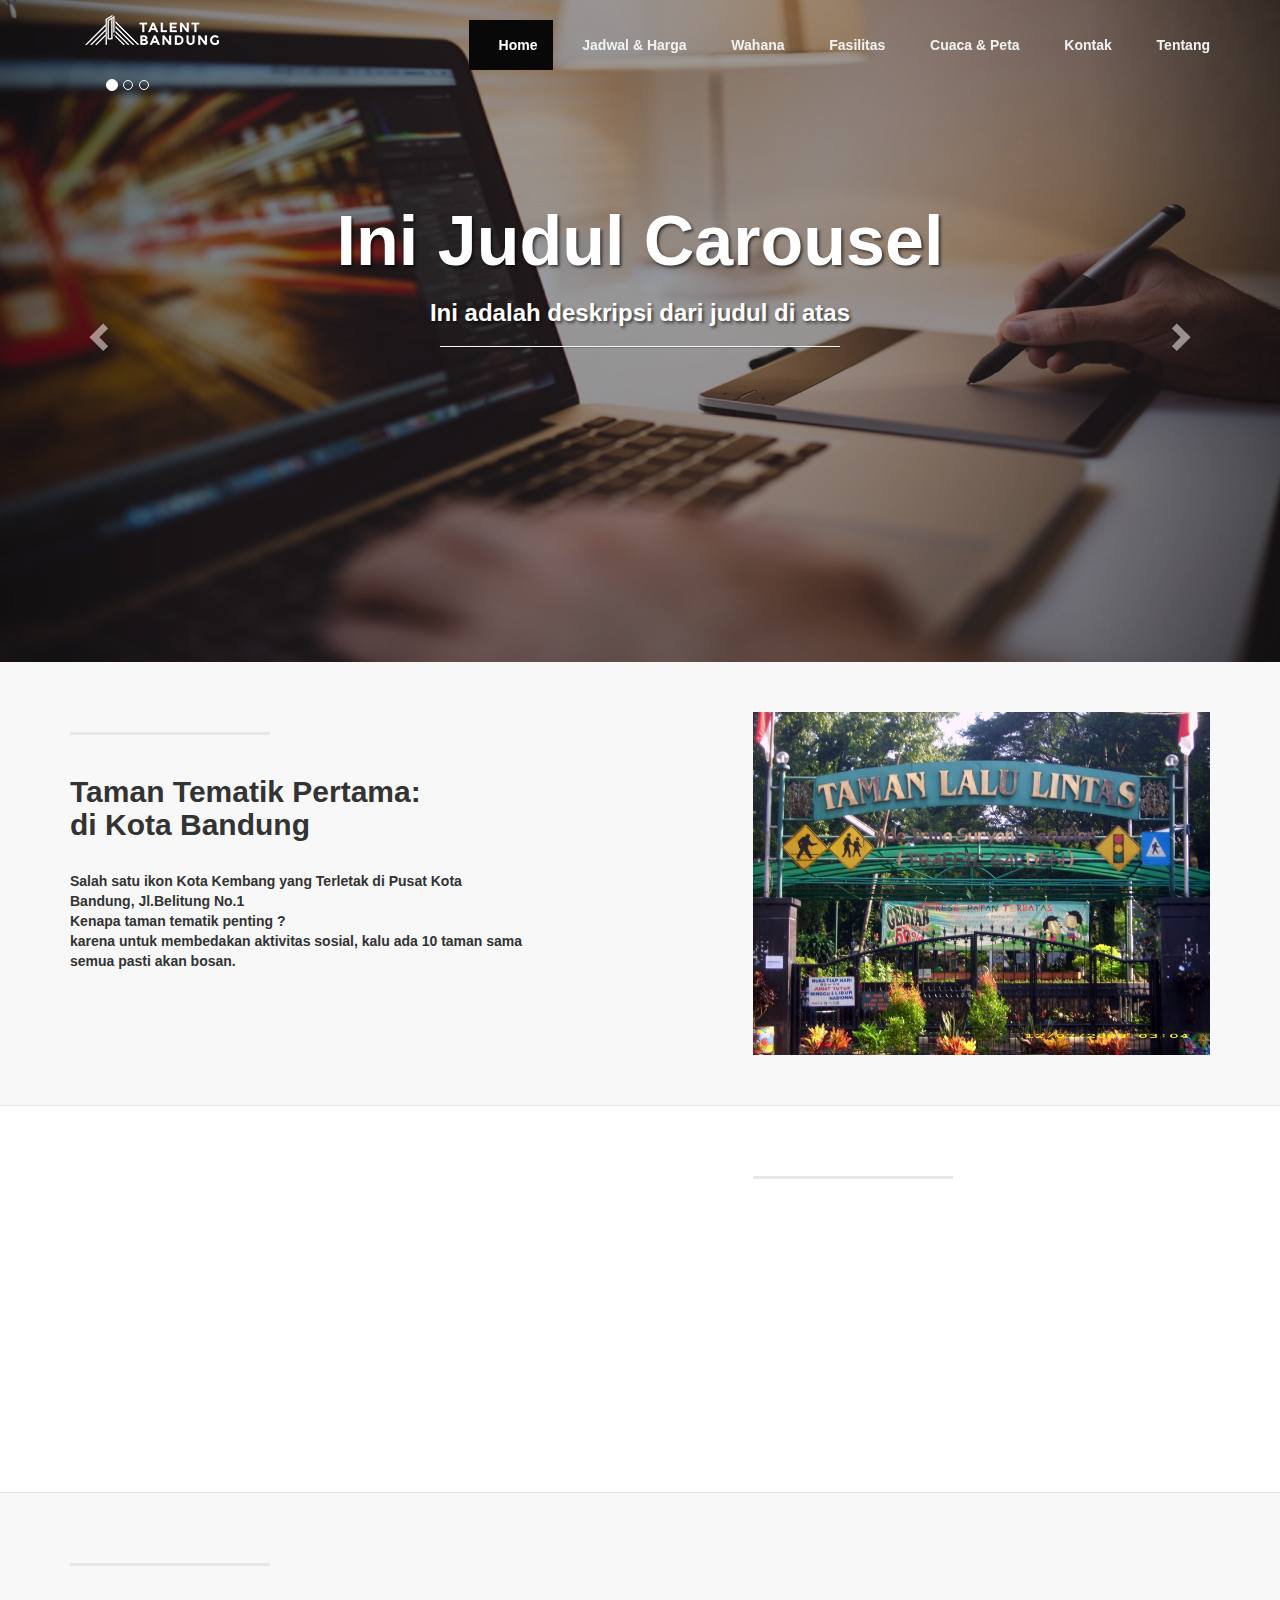
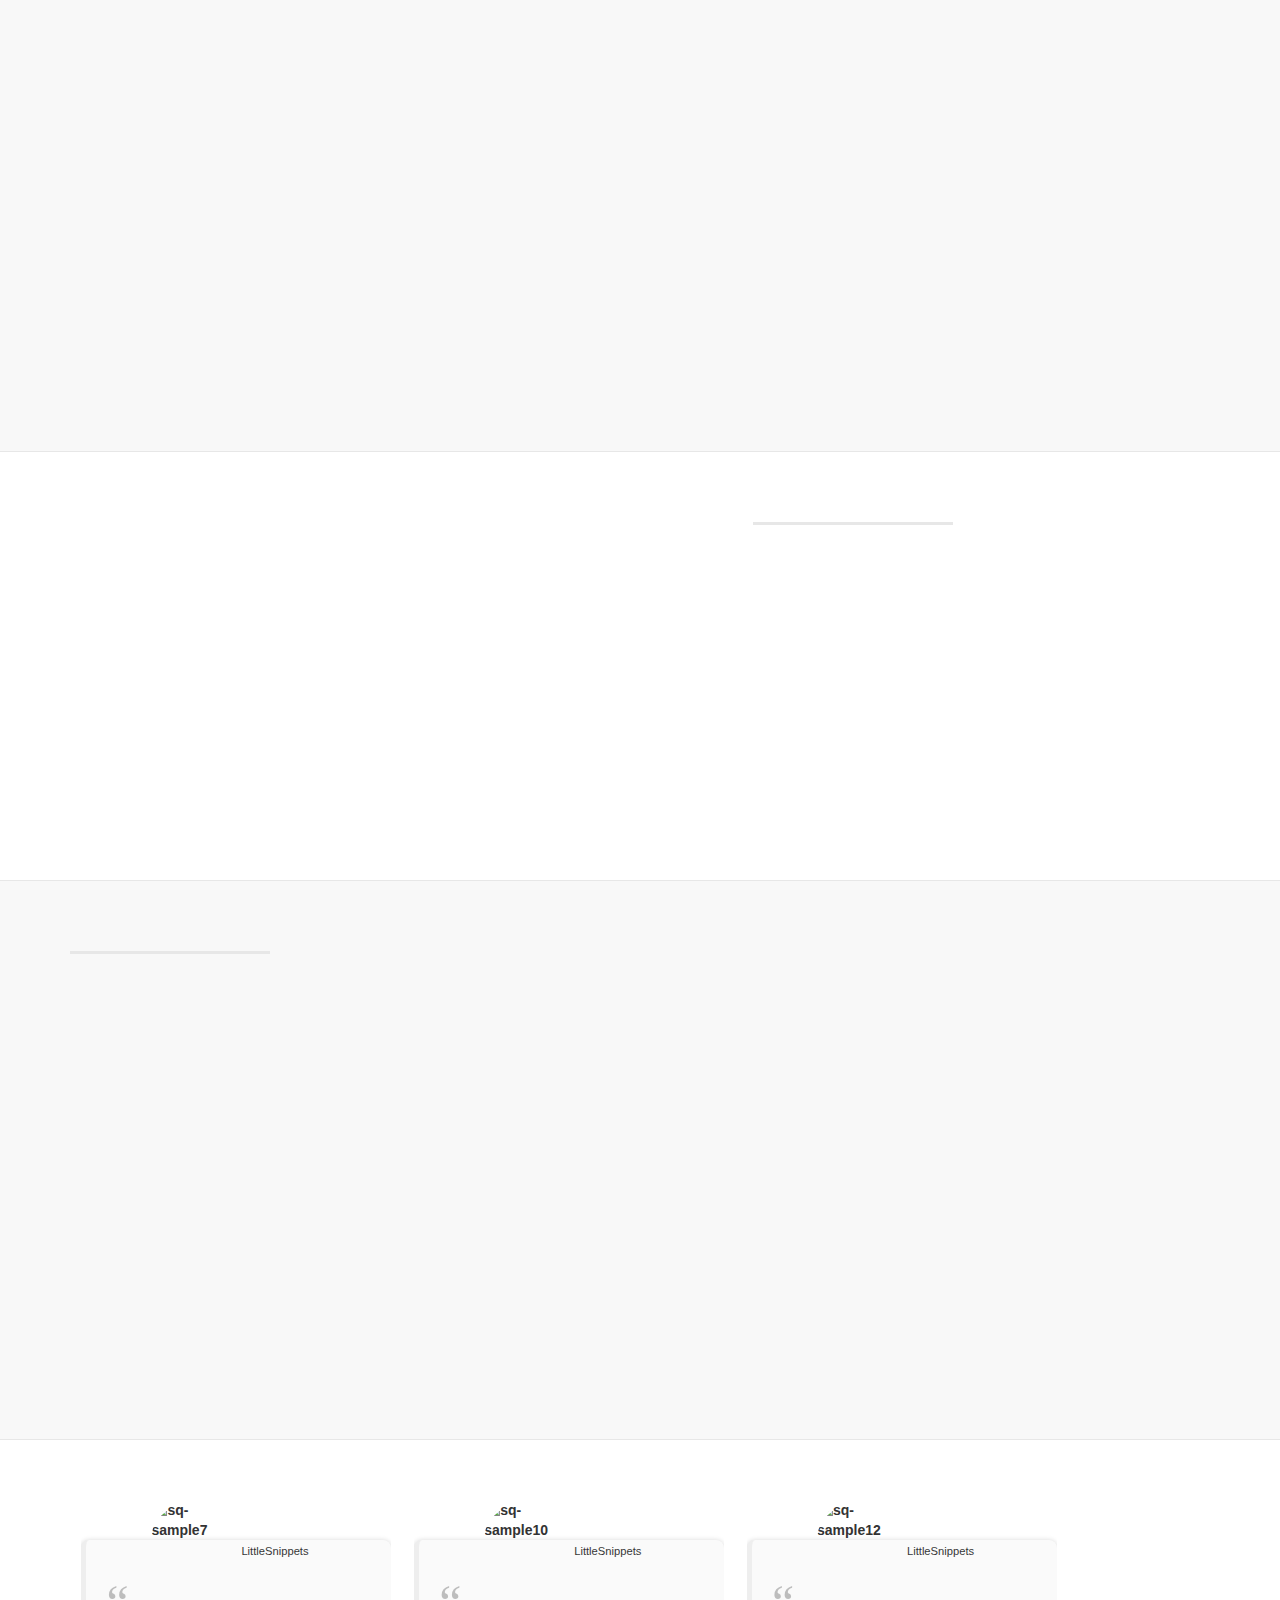
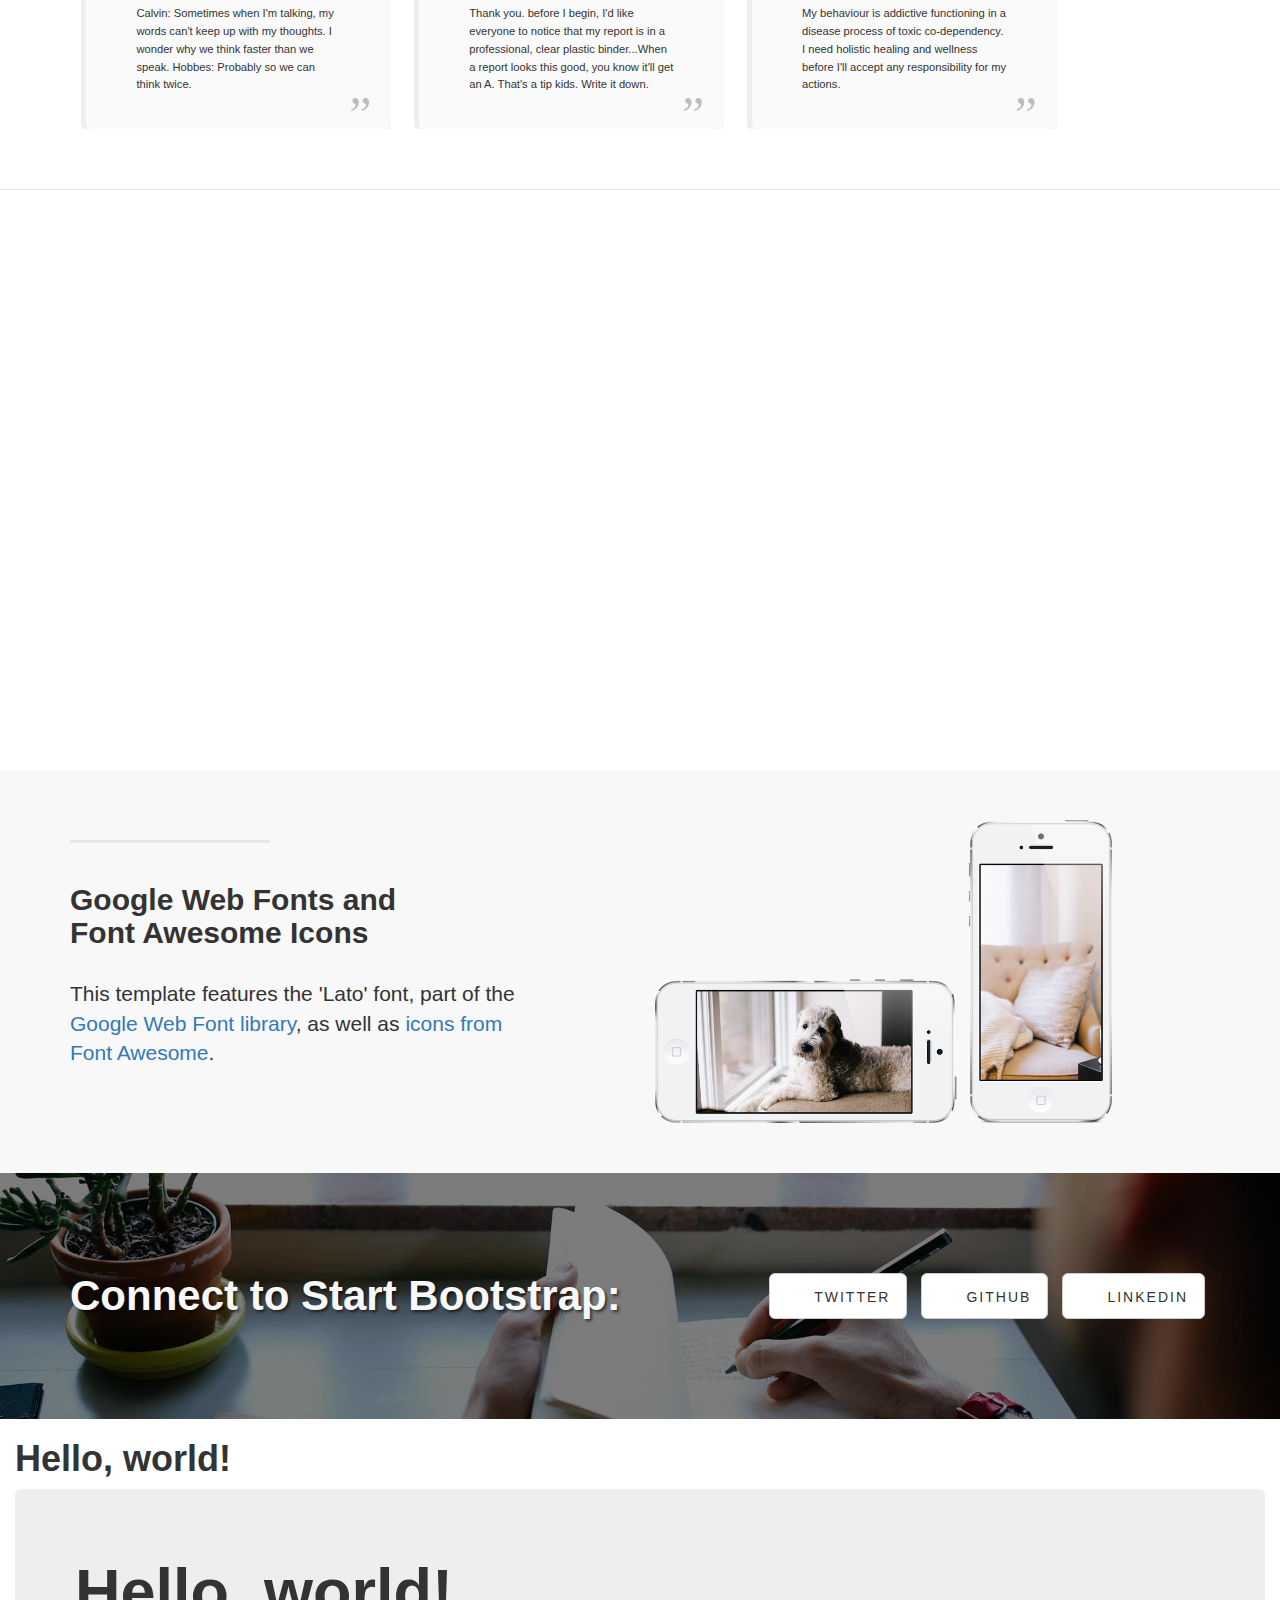
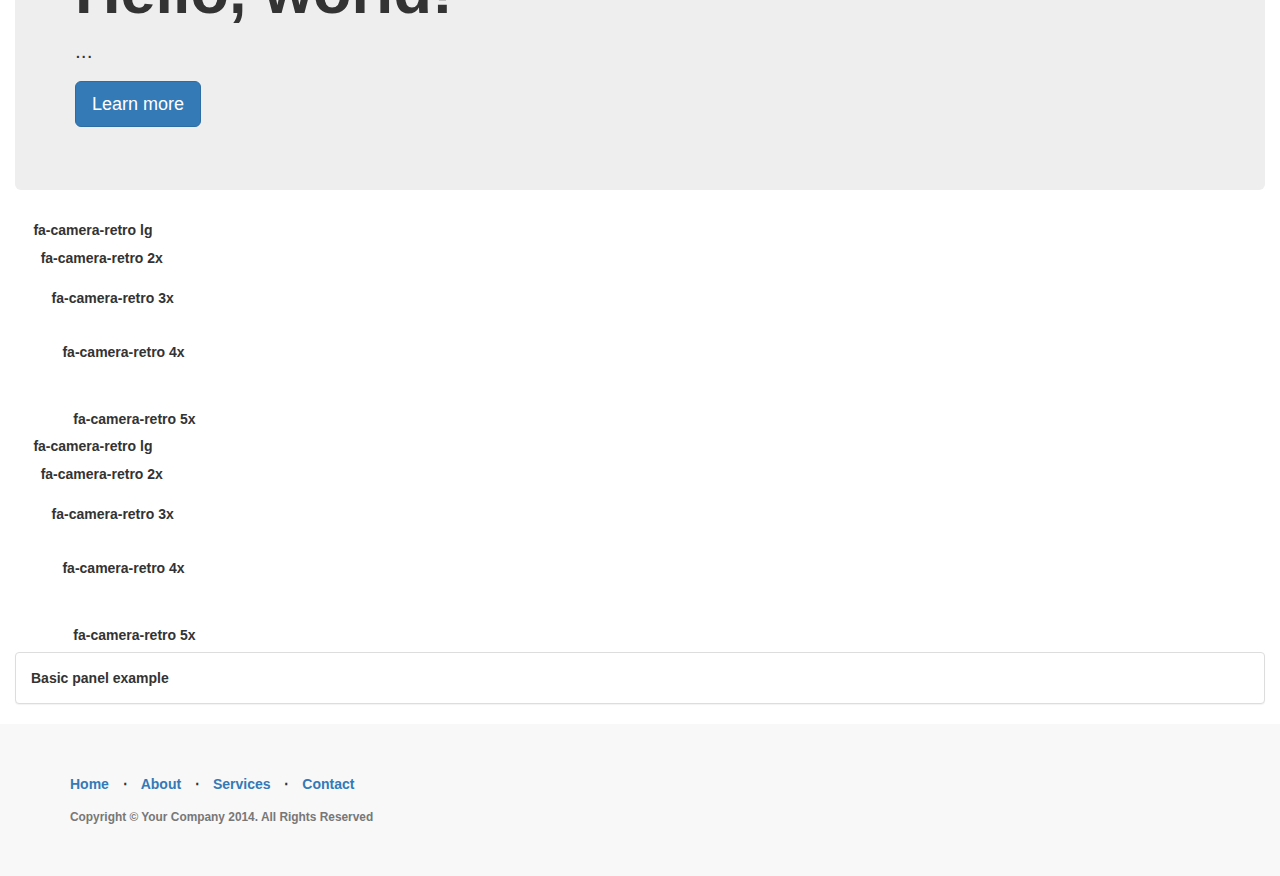
==== backup-index.html @ d7fbb174 "try with CDN" ====
<!DOCTYPE html>
<html lang="en">
  <head>
    <meta charset="utf-8">
    <meta http-equiv="X-UA-Compatible" content="IE=edge">
    <meta name="viewport" content="width=device-width, initial-scale=1">
    <!-- The above 3 meta tags *must* come first in the head; any other head content must come *after* these tags -->
    <title>This Is Bandung: Taman Lalu Lintas AISN</title>

    <!-- Bootstrap Core CSS -->
    <link href="assets/css/bootstrap.css" rel="stylesheet">

    <!-- Custom fonts for this template -->
    <link href="assets/css/font-awesome.css" rel="stylesheet">
    <link href="assets/css/simple-line-icons.css" rel="stylesheet">
    <!-- <link rel="stylesheet" href="https://cdnjs.cloudflare.com/ajax/libs/simple-line-icons/2.4.1/css/simple-line-icons.css"> -->
    
    <!-- Custom styles for this template -->
    <link href="assets/css/app.css" rel="stylesheet">

    <!-- Animation Plugin -->
    <link href="assets/css/animate.css" rel="stylesheet">

    <!-- MapBox -->
    <script src='https://api.mapbox.com/mapbox-gl-js/v0.42.0/mapbox-gl.js'></script>
    <link href='https://api.mapbox.com/mapbox-gl-js/v0.42.0/mapbox-gl.css' rel='stylesheet' />

    <!-- HTML5 shim and Respond.js for IE8 support of HTML5 elements and media queries -->
    <!-- WARNING: Respond.js doesn't work if you view the page via file:// -->
    <!--[if lt IE 9]>
      <script src="https://oss.maxcdn.com/html5shiv/3.7.3/html5shiv.min.js"></script>
      <script src="https://oss.maxcdn.com/respond/1.4.2/respond.min.js"></script>
    <![endif]-->
  </head>
  <body>
      <!-- Navigation -->
<nav class="navbar-inverse navbar-default navbar-fixed-top">
  <div class="container ">
    <!-- Brand and toggle get grouped for better mobile display -->
    <div class="navbar-header">
      <button type="button" class="navbar-toggle collapsed" data-toggle="collapse" data-target="#bs-example-navbar-collapse-1" aria-expanded="false">
        <span class="sr-only">Toggle navigation</span>
        <span class="icon-bar"></span>
        <span class="icon-bar"></span>
        <span class="icon-bar"></span>
      </button>
      <a class="navbar-brand" href="#"> <!-- <img class="logo-white"  height="30px">  --> <div class="logo-white" style="height: 30px; width: 134px"></div></a>
    </div>

    <!-- Collect the nav links, forms, and other content for toggling -->
    <div class="collapse navbar-collapse" id="bs-example-navbar-collapse-1">
      <ul class="nav navbar-nav navbar-right">
        <li class="active"><a href="#"> <i class="icon-home"></i> Home</a></li>
        <li class=""><a href="#"> <i class="icon-clock"></i> Jadwal &#38; Harga</a></li>
        <li class=""><a href="#"> <i class="icon-directions"></i> Wahana</a></li>
        <li class=""><a href="#"> <i class="icon-layers"></i> Fasilitas</a></li>
        <li class=""><a href="#"> <i class="icon-map"></i> Cuaca &#38; Peta</a></li>
        <li class=""><a href="#"> <i class="icon-phone"></i> Kontak</a></li>
        <li class=""><a href="#"> <i class="icon-user"></i> Tentang</a></li>
        <!-- <li class="active"><a href="#">Link <span class="sr-only">(current)</span></a></li> -->
      </ul>
    </div><!-- /.navbar-collapse -->

  </div><!-- /.container-fluid -->
</nav>

<!-- carousel -->
<div class="container-full">
    
    <div id="carousel-img-tll" class="carousel slide" data-ride="carousel">
  <!-- Indicators -->
  <ol class="carousel-indicators">
    <li data-target="#carousel-img-tll" data-slide-to="0" class="active"></li>
    <li data-target="#carousel-img-tll" data-slide-to="1"></li>
    <li data-target="#carousel-img-tll" data-slide-to="2"></li>
  </ol>

  <!-- Wrapper for slides -->
  <div class="carousel-inner" role="listbox">
    <div class="item active">
      <div class="carousel-caption">
        <div class="intro-message">
        <h1 class="animated hinge slideInUp">Ini Judul Carousel</h1>
        <h3 class="animated fadeInRight">Ini adalah deskripsi dari judul di atas</h3>
        <hr class="intro-divider">
        </div>
      </div>
      <div class="overlay"></div>
        <img src="assets/img/design-1.jpg" alt="Teks ini akan muncul Ketika Gambar Slider tidak muncul" style="height: 662px; width: 100%;">
    </div>
    <div class="item">
      <div class="carousel-caption">
        <div class="intro-message">
        <h1 class="animated hinge slideInUp">Ini Judul Carousel</h1>
        <h3 class="animated fadeInRight">Ini adalah deskripsi dari judul di atas</h3>
        <hr class="intro-divider">
        </div>
      </div>
      <div class="overlay"></div>
        <img src="assets/img/design-2.jpg" alt="Teks ini akan muncul Ketika Gambar Slider tidak muncul" style="height: 662px; width: 100%;">
    </div>
    <div class="item">
      <div class="carousel-caption">
        <div class="intro-message">
        <h1 class="animated hinge slideInUp">Ini Judul Carousel</h1>
        <h3 class="animated fadeInRight">Ini adalah deskripsi dari judul di atas</h3>
        <hr class="intro-divider">
        </div>
      </div>
      <div class="overlay"></div>
        <img src="assets/img/design-3.jpg" alt="Teks ini akan muncul Ketika Gambar Slider tidak muncul" style="height: 662px; width: 100%;">
    </div>

  </div>

  <!-- Controls -->
  <a class="left carousel-control" href="#carousel-img-tll" role="button" data-slide="prev">
    <span class="glyphicon glyphicon-chevron-left" aria-hidden="true"></span>
    <span class="sr-only">Previous</span>
  </a>
  <a class="right carousel-control" href="#carousel-img-tll" role="button" data-slide="next">
    <span class="glyphicon glyphicon-chevron-right" aria-hidden="true"></span>
    <span class="sr-only">Next</span>
  </a>
    </div>
</div> 
<!-- End Containe-Full -->


    <div class="content-section-a">

        <div class="container">
            <div class="row">
                <div class="col-lg-5 col-sm-6">
                    <hr class="section-heading-spacer">
                    <div class="clearfix"></div>
                    <div class="">
                        <h2 class="section-heading wow slideInRight">Taman Tematik Pertama:<br>di Kota Bandung</h2>
                        <p class="wow fadeInUp" data-wow-delay="1s"> <i class="fa fa-place"></i>Salah satu ikon Kota Kembang yang Terletak di Pusat Kota Bandung, Jl.Belitung No.1<br>
                        Kenapa taman tematik penting ? <br>
                        karena untuk membedakan aktivitas sosial, kalu ada 10 taman sama semua pasti akan bosan.
                        </p>
                    </div>    

                </div>
                <div class="col-lg-5 col-lg-offset-2 col-sm-6">
                    <img class="img-responsive wow fadeInUp" data-wow-duration="2s" data-wow-delay="1s" src="assets/img/tll/wall-1.jpg" 
                    alt="">
                </div>
            </div>

        </div>
        <!-- /.container -->

    </div>
    <!-- /.content-section-a -->

    <div class="content-section-b">

        <div class="container">

            <div class="row">
                <div class="col-lg-5 col-lg-offset-1 col-sm-push-6  col-sm-6">
                    <hr class="section-heading-spacer">
                    <div class="clearfix"></div>
                    <h2 class="section-heading wow slideInLeft">Wisata Edukatif</h2>
                    <p class="wow fadeInUp" data-wow-delay="1s"> Keberadaan Taman Lalu Lintas sangat penting sebagai wahana bermain dan edukasi bagi anak-anak supaya nanti mereka bisa aman, nyaman, dan besarnya bisa memahami bagaimana berlalu lintas yang baik.</p>
                </div>
                <div class="col-lg-5 col-sm-pull-6  col-sm-6">
                        <img class="img-responsive wow fadeInDown" src="assets/img/tll/wall-2.jpg" alt="">
                </div>
            </div>

        </div>
        <!-- /.container -->

    </div>
    <!-- /.content-section-b -->

    <div class="content-section-a">

        <div class="container">
            <div class="row">
                <div class="col-lg-5 col-sm-6">
                    <hr class="section-heading-spacer">
                    <div class="clearfix"></div>
                    <div class="">
                        <h2 class="section-heading wow slideInRight">Taman Tematik yang Nyaman</h2>
                        <p class="wow fadeInUp" data-wow-delay="1s"> Lingkungan yang luas dan dilengkapi berbagai wahana rekreasi yang cocok bagi seluruh keluarga. Memiliki lingkungan yang sejuk dengan lebih dari 1000 pohon
                        </p>
                    </div>    

                </div>
                <div class="col-lg-5 col-lg-offset-2 col-sm-6">
                    <img class="img-responsive wow fadeInUp" data-wow-duration="2s" data-wow-delay="1s" src="assets/img/bg-1.jpg" alt="">
                </div>
            </div>

        </div>
        <!-- /.container -->

    </div>
    <!-- /.content-section-a -->

    <div class="content-section-b">

        <div class="container">

            <div class="row">
                <div class="col-lg-5 col-lg-offset-1 col-sm-push-6  col-sm-6">
                    <hr class="section-heading-spacer">
                    <div class="clearfix"></div>
                    <h2 class="section-heading wow slideInLeft">Merupakan Tempat Bermain yang Asyik</h2>
                    <p class="wow fadeInUp" data-wow-delay="1s"> Didominasi area hijau rerumputan &#038; pohon tua yang tetap tejaga sehingga udara menjadi segar dan membuat pikiran menjadi <i>fresh</i>.  </p>
                </div>
                <div class="col-lg-5 col-sm-pull-6  col-sm-6">
                    <section  class="wow fadeInDown" data-wow-duration="2s" data-wow-delay="1s">
                        <img class="img-responsive" src="assets/img/bg-2.jpg" alt="">
                    </section>
                </div>
            </div>

        </div>
        <!-- /.container -->

    </div>
    <!-- /.content-section-b -->

    <div class="content-section-a">

        <div class="container">
            <div class="row">
                <div class="col-lg-5 col-sm-6">
                    <hr class="section-heading-spacer">
                    <div class="clearfix"></div>
                    <div class="">
                        <h2 class="section-heading wow slideInRight">Kini Tampil Dengan Wajah Baru</h2>
                        <p class="wow fadeInUp" data-wow-delay="1s"> Wajah baru yang ditamplkan lebih modern dan minimalis.
                            Revitalisasi yang dilakukan tetap mengutamakan edikasi berlalu lintas dan memadukan kondisi alam Bandung.
                        </p>
                    </div>    

                </div>
                <div class="col-lg-5 col-lg-offset-2 col-sm-6">
                    <img class="img-responsive wow fadeInUp"  data-wow-duration="2s" data-wow-delay="1s" src="assets/img/bg-1.jpg" alt="">
                </div>
            </div>

        </div>
        <!-- /.container -->

    </div>
    <!-- /.content-section-a -->



    <div class="content-section-b">

        <div class="container">

            <div class="row">
                <div class="col-lg-12">
                     <figure class="snip1232">
  <div class="author">
    <img src="https://s3-us-west-2.amazonaws.com/s.cdpn.io/331810/sq-sample7.jpg" alt="sq-sample7"/>
    <h5>Pelican Steve</h5><span>LittleSnippets</span>
  </div>
  <blockquote>Calvin: Sometimes when I'm talking, my words can't keep up with my thoughts. I wonder why we think faster than we speak. Hobbes: Probably so we can think twice. </blockquote>
</figure>
<figure class="snip1232 hover">
  <div class="author">
    <img src="https://s3-us-west-2.amazonaws.com/s.cdpn.io/331810/sq-sample10.jpg" alt="sq-sample10"/>
    <h5>Max Conversion</h5><span>LittleSnippets</span>
  </div>
  <blockquote>Thank you. before I begin, I'd like everyone to notice that my report is in a professional, clear plastic binder...When a report looks this good, you know it'll get an A. That's a tip kids. Write it down.</blockquote>
</figure>
<figure class="snip1232">
  <div class="author">
    <img src="https://s3-us-west-2.amazonaws.com/s.cdpn.io/331810/sq-sample12.jpg" alt="sq-sample12"/>
    <h5>Eleanor Faint</h5><span>LittleSnippets</span>
  </div>
  <blockquote>My behaviour is addictive functioning in a disease process of toxic co-dependency. I need holistic healing and wellness before I'll accept any responsibility for my actions.</blockquote>
</figure>

                </div>
            </div>

        </div>
        <!-- /.container -->

    </div>
    <!-- /.content-section-b -->

   


    <div id="third">
    </div>


    <div class="content-section-a">

      <div class="container">

        <div class="row">
          <div class="col-lg-5 col-sm-6">
            <hr class="section-heading-spacer">
            <div class="clearfix"></div>
                    <h2 class="section-heading">Google Web Fonts and<br>Font Awesome Icons</h2>
                    <p class="lead">This template features the 'Lato' font, part of the <a target="_blank" href="http://www.google.com/fonts">Google Web Font library</a>, as well as <a target="_blank" href="http://fontawesome.io">icons from Font Awesome</a>.</p>
          </div>
            <div class="col-lg-5 col-lg-offset-1 col-sm-6">
              <img class="img-responsive" src="assets/img/phones.png" alt="">
            </div>        
            
        </div>
        
      </div>
      <!-- /.container -->

    </div>
    <!-- /.content-section-a -->

    <div class="banner">

        <div class="container">

            <div class="row">
                <div class="col-lg-6">
                    <h2>Connect to Start Bootstrap:</h2>
                </div>
                <div class="col-lg-6">
                    <ul class="list-inline banner-social-buttons">
                        <li>
                            <a href="https://twitter.com/SBootstrap" class="btn btn-default btn-lg"><i class="fa fa-twitter fa-fw"></i> <span class="network-name">Twitter</span></a>
                        </li>
                        <li>
                            <a href="https://github.com/IronSummitMedia/startbootstrap" class="btn btn-default btn-lg"><i class="fa fa-github fa-fw"></i> <span class="network-name">Github</span></a>
                        </li>
                        <li>
                            <a href="#" class="btn btn-default btn-lg"><i class="fa fa-linkedin fa-fw"></i> <span class="network-name">Linkedin</span></a>
                        </li>
                    </ul>
                </div>
            </div>

        </div>
        <!-- /.container -->

    </div>
    <!-- /.banner -->



    <div class="container-fluid">
      <!-- Content here -->
        <h1>Hello, world!</h1>
        <div class="jumbotron">
          <h1>Hello, world!</h1>
          <p>...</p>
          <p><a class="btn btn-primary btn-lg" href="#" role="button">Learn more</a></p>
        </div>
        <i class="fa fa-camera-retro fa-lg"></i> fa-camera-retro lg <br>
        <i class="fa fa-camera-retro fa-2x"></i> fa-camera-retro 2x <br>
        <i class="fa fa-camera-retro fa-3x"></i> fa-camera-retro 3x <br>
        <i class="fa fa-camera-retro fa-4x"></i> fa-camera-retro 4x <br>
        <i class="fa fa-camera-retro fa-5x"></i> fa-camera-retro 5x <br>
        <i class="fa fa-camera-retro fa-lg"></i> fa-camera-retro lg <br>
        <i class="fa fa-camera-retro fa-2x"></i> fa-camera-retro 2x <br>
        <i class="fa fa-camera-retro fa-3x"></i> fa-camera-retro 3x <br>
        <i class="fa fa-camera-retro fa-4x"></i> fa-camera-retro 4x <br>
        <i class="fa fa-camera-retro fa-5x"></i> fa-camera-retro 5x <br>
    
        <div class="panel panel-default">
          <div class="panel-body">
            Basic panel example
          </div>
        </div>
    </div><!-- EndContainer -->




    <!-- MapBox Template -->
    
    <!-- <div id='map' style='width: 1900px; height: 850px;'></div>
    <script>
      mapboxgl.accessToken = 'pk.eyJ1IjoidGVndWhzaXMxMSIsImEiOiJjamE2NmFub3c4OTVsMzNwZ21rMTEwdXV2In0.SkfZif_xWljXuMNeSakmZg';
      var map = new mapboxgl.Map({
      container: 'map',
      style: 'mapbox://styles/mapbox/streets-v10'
      });
    </script> -->
  

    <div id="disqus_thread"></div>
    <script>
    /**
    *  RECOMMENDED CONFIGURATION VARIABLES: EDIT AND UNCOMMENT THE SECTION BELOW TO INSERT DYNAMIC VALUES FROM YOUR PLATFORM OR CMS.
    *  LEARN WHY DEFINING THESE VARIABLES IS IMPORTANT: https://disqus.com/admin/universalcode/#configuration-variables*/
    /*
    var disqus_config = function () {
    this.page.url = PAGE_URL;  // Replace PAGE_URL with your page's canonical URL variable
    this.page.identifier = PAGE_IDENTIFIER; // Replace PAGE_IDENTIFIER with your page's unique identifier variable
    };
    */
    (function() { // DON'T EDIT BELOW THIS LINE
        var d = document, s = d.createElement('script');
        s.src = 'https://teguhsiswanto11-github-io.disqus.com/embed.js';
        s.setAttribute('data-timestamp', +new Date());
        (d.head || d.body).appendChild(s);
        })();
    </script>
    <noscript>Please enable JavaScript to view the <a href="https://disqus.com/?ref_noscript">comments powered by Disqus.</a></noscript>

     <!-- Footer -->
    <footer>
        <div class="container">
            <div class="row">
                <div class="col-lg-12">
                    <ul class="list-inline">
                        <li>
                            <a href="#">Home</a>
                        </li>
                        <li class="footer-menu-divider">&sdot;</li>
                        <li>
                            <a href="#about">About</a>
                        </li>
                        <li class="footer-menu-divider">&sdot;</li>
                        <li>
                            <a href="#services">Services</a>
                        </li>
                        <li class="footer-menu-divider">&sdot;</li>
                        <li>
                            <a href="#contact">Contact</a>
                        </li>
                    </ul>
                    <p class="copyright text-muted small">Copyright &copy; Your Company 2014. All Rights Reserved</p>
                </div>
            </div>
        </div>
    </footer>

    <!-- jQuery (necessary for Bootstrap's JavaScript plugins) -->
    <script src="assets/js/jquery.js"></script>
    <script src="assets/js/app.js"></script>
    <script src="assets/js/jquery.viewportchecker.js"></script>
    <script src="assets/js/bootstrap.min.js"></script>
    <script id="dsq-count-scr" src="//teguhsiswanto11-github-io.disqus.com/count.js" async></script>

    <!-- Include all compiled plugins (below), or include individual files as needed -->
    <script type="text/javascript">
    // parallax    
        $(document).ready(function(){
            $('#third').parallax("10%",0.6);
            });

    // show and hide when scrolling
        jQuery(document).ready(function() {
        jQuery('.post').addClass("hidden").viewportChecker({
            classToAdd: 'visible animated slideInUp',
            offset: 100
            });
        });
    </script>
    <!-- Link and Active WOW.js -->
    <script src="assets/js/wow.min.js"></script>
    <script>
        new WOW().init();
    </script>

  </body>
</html>
---- assets/css/simple-line-icons.css ----
@font-face {
  font-family: 'simple-line-icons';
  src: url('../fonts/Simple-Line-Icons.eot?v=2.4.0');
  src: url('../fonts/Simple-Line-Icons.eot?v=2.4.0#iefix') format('embedded-opentype'), url('../fonts/Simple-Line-Icons.woff2?v=2.4.0') format('woff2'), url('../fonts/Simple-Line-Icons.ttf?v=2.4.0') format('truetype'), url('../fonts/Simple-Line-Icons.woff?v=2.4.0') format('woff'), url('../fonts/Simple-Line-Icons.svg?v=2.4.0#simple-line-icons') format('svg');
  font-weight: normal;
  font-style: normal;
}
/*
 Use the following CSS code if you want to have a class per icon.
 Instead of a list of all class selectors, you can use the generic [class*="icon-"] selector, but it's slower:
*/
.icon-user,
.icon-people,
.icon-user-female,
.icon-user-follow,
.icon-user-following,
.icon-user-unfollow,
.icon-login,
.icon-logout,
.icon-emotsmile,
.icon-phone,
.icon-call-end,
.icon-call-in,
.icon-call-out,
.icon-map,
.icon-location-pin,
.icon-direction,
.icon-directions,
.icon-compass,
.icon-layers,
.icon-menu,
.icon-list,
.icon-options-vertical,
.icon-options,
.icon-arrow-down,
.icon-arrow-left,
.icon-arrow-right,
.icon-arrow-up,
.icon-arrow-up-circle,
.icon-arrow-left-circle,
.icon-arrow-right-circle,
.icon-arrow-down-circle,
.icon-check,
.icon-clock,
.icon-plus,
.icon-minus,
.icon-close,
.icon-event,
.icon-exclamation,
.icon-organization,
.icon-trophy,
.icon-screen-smartphone,
.icon-screen-desktop,
.icon-plane,
.icon-notebook,
.icon-mustache,
.icon-mouse,
.icon-magnet,
.icon-energy,
.icon-disc,
.icon-cursor,
.icon-cursor-move,
.icon-crop,
.icon-chemistry,
.icon-speedometer,
.icon-shield,
.icon-screen-tablet,
.icon-magic-wand,
.icon-hourglass,
.icon-graduation,
.icon-ghost,
.icon-game-controller,
.icon-fire,
.icon-eyeglass,
.icon-envelope-open,
.icon-envelope-letter,
.icon-bell,
.icon-badge,
.icon-anchor,
.icon-wallet,
.icon-vector,
.icon-speech,
.icon-puzzle,
.icon-printer,
.icon-present,
.icon-playlist,
.icon-pin,
.icon-picture,
.icon-handbag,
.icon-globe-alt,
.icon-globe,
.icon-folder-alt,
.icon-folder,
.icon-film,
.icon-feed,
.icon-drop,
.icon-drawer,
.icon-docs,
.icon-doc,
.icon-diamond,
.icon-cup,
.icon-calculator,
.icon-bubbles,
.icon-briefcase,
.icon-book-open,
.icon-basket-loaded,
.icon-basket,
.icon-bag,
.icon-action-undo,
.icon-action-redo,
.icon-wrench,
.icon-umbrella,
.icon-trash,
.icon-tag,
.icon-support,
.icon-frame,
.icon-size-fullscreen,
.icon-size-actual,
.icon-shuffle,
.icon-share-alt,
.icon-share,
.icon-rocket,
.icon-question,
.icon-pie-chart,
.icon-pencil,
.icon-note,
.icon-loop,
.icon-home,
.icon-grid,
.icon-graph,
.icon-microphone,
.icon-music-tone-alt,
.icon-music-tone,
.icon-earphones-alt,
.icon-earphones,
.icon-equalizer,
.icon-like,
.icon-dislike,
.icon-control-start,
.icon-control-rewind,
.icon-control-play,
.icon-control-pause,
.icon-control-forward,
.icon-control-end,
.icon-volume-1,
.icon-volume-2,
.icon-volume-off,
.icon-calendar,
.icon-bulb,
.icon-chart,
.icon-ban,
.icon-bubble,
.icon-camrecorder,
.icon-camera,
.icon-cloud-download,
.icon-cloud-upload,
.icon-envelope,
.icon-eye,
.icon-flag,
.icon-heart,
.icon-info,
.icon-key,
.icon-link,
.icon-lock,
.icon-lock-open,
.icon-magnifier,
.icon-magnifier-add,
.icon-magnifier-remove,
.icon-paper-clip,
.icon-paper-plane,
.icon-power,
.icon-refresh,
.icon-reload,
.icon-settings,
.icon-star,
.icon-symbol-female,
.icon-symbol-male,
.icon-target,
.icon-credit-card,
.icon-paypal,
.icon-social-tumblr,
.icon-social-twitter,
.icon-social-facebook,
.icon-social-instagram,
.icon-social-linkedin,
.icon-social-pinterest,
.icon-social-github,
.icon-social-google,
.icon-social-reddit,
.icon-social-skype,
.icon-social-dribbble,
.icon-social-behance,
.icon-social-foursqare,
.icon-social-soundcloud,
.icon-social-spotify,
.icon-social-stumbleupon,
.icon-social-youtube,
.icon-social-dropbox,
.icon-social-vkontakte,
.icon-social-steam {
  font-family: 'simple-line-icons';
  speak: none;
  font-style: normal;
  font-weight: normal;
  font-variant: normal;
  text-transform: none;
  line-height: 1;
  /* Better Font Rendering =========== */
  -webkit-font-smoothing: antialiased;
  -moz-osx-font-smoothing: grayscale;
}
.icon-user:before {
  content: "\e005";
}
.icon-people:before {
  content: "\e001";
}
.icon-user-female:before {
  content: "\e000";
}
.icon-user-follow:before {
  content: "\e002";
}
.icon-user-following:before {
  content: "\e003";
}
.icon-user-unfollow:before {
  content: "\e004";
}
.icon-login:before {
  content: "\e066";
}
.icon-logout:before {
  content: "\e065";
}
.icon-emotsmile:before {
  content: "\e021";
}
.icon-phone:before {
  content: "\e600";
}
.icon-call-end:before {
  content: "\e048";
}
.icon-call-in:before {
  content: "\e047";
}
.icon-call-out:before {
  content: "\e046";
}
.icon-map:before {
  content: "\e033";
}
.icon-location-pin:before {
  content: "\e096";
}
.icon-direction:before {
  content: "\e042";
}
.icon-directions:before {
  content: "\e041";
}
.icon-compass:before {
  content: "\e045";
}
.icon-layers:before {
  content: "\e034";
}
.icon-menu:before {
  content: "\e601";
}
.icon-list:before {
  content: "\e067";
}
.icon-options-vertical:before {
  content: "\e602";
}
.icon-options:before {
  content: "\e603";
}
.icon-arrow-down:before {
  content: "\e604";
}
.icon-arrow-left:before {
  content: "\e605";
}
.icon-arrow-right:before {
  content: "\e606";
}
.icon-arrow-up:before {
  content: "\e607";
}
.icon-arrow-up-circle:before {
  content: "\e078";
}
.icon-arrow-left-circle:before {
  content: "\e07a";
}
.icon-arrow-right-circle:before {
  content: "\e079";
}
.icon-arrow-down-circle:before {
  content: "\e07b";
}
.icon-check:before {
  content: "\e080";
}
.icon-clock:before {
  content: "\e081";
}
.icon-plus:before {
  content: "\e095";
}
.icon-minus:before {
  content: "\e615";
}
.icon-close:before {
  content: "\e082";
}
.icon-event:before {
  content: "\e619";
}
.icon-exclamation:before {
  content: "\e617";
}
.icon-organization:before {
  content: "\e616";
}
.icon-trophy:before {
  content: "\e006";
}
.icon-screen-smartphone:before {
  content: "\e010";
}
.icon-screen-desktop:before {
  content: "\e011";
}
.icon-plane:before {
  content: "\e012";
}
.icon-notebook:before {
  content: "\e013";
}
.icon-mustache:before {
  content: "\e014";
}
.icon-mouse:before {
  content: "\e015";
}
.icon-magnet:before {
  content: "\e016";
}
.icon-energy:before {
  content: "\e020";
}
.icon-disc:before {
  content: "\e022";
}
.icon-cursor:before {
  content: "\e06e";
}
.icon-cursor-move:before {
  content: "\e023";
}
.icon-crop:before {
  content: "\e024";
}
.icon-chemistry:before {
  content: "\e026";
}
.icon-speedometer:before {
  content: "\e007";
}
.icon-shield:before {
  content: "\e00e";
}
.icon-screen-tablet:before {
  content: "\e00f";
}
.icon-magic-wand:before {
  content: "\e017";
}
.icon-hourglass:before {
  content: "\e018";
}
.icon-graduation:before {
  content: "\e019";
}
.icon-ghost:before {
  content: "\e01a";
}
.icon-game-controller:before {
  content: "\e01b";
}
.icon-fire:before {
  content: "\e01c";
}
.icon-eyeglass:before {
  content: "\e01d";
}
.icon-envelope-open:before {
  content: "\e01e";
}
.icon-envelope-letter:before {
  content: "\e01f";
}
.icon-bell:before {
  content: "\e027";
}
.icon-badge:before {
  content: "\e028";
}
.icon-anchor:before {
  content: "\e029";
}
.icon-wallet:before {
  content: "\e02a";
}
.icon-vector:before {
  content: "\e02b";
}
.icon-speech:before {
  content: "\e02c";
}
.icon-puzzle:before {
  content: "\e02d";
}
.icon-printer:before {
  content: "\e02e";
}
.icon-present:before {
  content: "\e02f";
}
.icon-playlist:before {
  content: "\e030";
}
.icon-pin:before {
  content: "\e031";
}
.icon-picture:before {
  content: "\e032";
}
.icon-handbag:before {
  content: "\e035";
}
.icon-globe-alt:before {
  content: "\e036";
}
.icon-globe:before {
  content: "\e037";
}
.icon-folder-alt:before {
  content: "\e039";
}
.icon-folder:before {
  content: "\e089";
}
.icon-film:before {
  content: "\e03a";
}
.icon-feed:before {
  content: "\e03b";
}
.icon-drop:before {
  content: "\e03e";
}
.icon-drawer:before {
  content: "\e03f";
}
.icon-docs:before {
  content: "\e040";
}
.icon-doc:before {
  content: "\e085";
}
.icon-diamond:before {
  content: "\e043";
}
.icon-cup:before {
  content: "\e044";
}
.icon-calculator:before {
  content: "\e049";
}
.icon-bubbles:before {
  content: "\e04a";
}
.icon-briefcase:before {
  content: "\e04b";
}
.icon-book-open:before {
  content: "\e04c";
}
.icon-basket-loaded:before {
  content: "\e04d";
}
.icon-basket:before {
  content: "\e04e";
}
.icon-bag:before {
  content: "\e04f";
}
.icon-action-undo:before {
  content: "\e050";
}
.icon-action-redo:before {
  content: "\e051";
}
.icon-wrench:before {
  content: "\e052";
}
.icon-umbrella:before {
  content: "\e053";
}
.icon-trash:before {
  content: "\e054";
}
.icon-tag:before {
  content: "\e055";
}
.icon-support:before {
  content: "\e056";
}
.icon-frame:before {
  content: "\e038";
}
.icon-size-fullscreen:before {
  content: "\e057";
}
.icon-size-actual:before {
  content: "\e058";
}
.icon-shuffle:before {
  content: "\e059";
}
.icon-share-alt:before {
  content: "\e05a";
}
.icon-share:before {
  content: "\e05b";
}
.icon-rocket:before {
  content: "\e05c";
}
.icon-question:before {
  content: "\e05d";
}
.icon-pie-chart:before {
  content: "\e05e";
}
.icon-pencil:before {
  content: "\e05f";
}
.icon-note:before {
  content: "\e060";
}
.icon-loop:before {
  content: "\e064";
}
.icon-home:before {
  content: "\e069";
}
.icon-grid:before {
  content: "\e06a";
}
.icon-graph:before {
  content: "\e06b";
}
.icon-microphone:before {
  content: "\e063";
}
.icon-music-tone-alt:before {
  content: "\e061";
}
.icon-music-tone:before {
  content: "\e062";
}
.icon-earphones-alt:before {
  content: "\e03c";
}
.icon-earphones:before {
  content: "\e03d";
}
.icon-equalizer:before {
  content: "\e06c";
}
.icon-like:before {
  content: "\e068";
}
.icon-dislike:before {
  content: "\e06d";
}
.icon-control-start:before {
  content: "\e06f";
}
.icon-control-rewind:before {
  content: "\e070";
}
.icon-control-play:before {
  content: "\e071";
}
.icon-control-pause:before {
  content: "\e072";
}
.icon-control-forward:before {
  content: "\e073";
}
.icon-control-end:before {
  content: "\e074";
}
.icon-volume-1:before {
  content: "\e09f";
}
.icon-volume-2:before {
  content: "\e0a0";
}
.icon-volume-off:before {
  content: "\e0a1";
}
.icon-calendar:before {
  content: "\e075";
}
.icon-bulb:before {
  content: "\e076";
}
.icon-chart:before {
  content: "\e077";
}
.icon-ban:before {
  content: "\e07c";
}
.icon-bubble:before {
  content: "\e07d";
}
.icon-camrecorder:before {
  content: "\e07e";
}
.icon-camera:before {
  content: "\e07f";
}
.icon-cloud-download:before {
  content: "\e083";
}
.icon-cloud-upload:before {
  content: "\e084";
}
.icon-envelope:before {
  content: "\e086";
}
.icon-eye:before {
  content: "\e087";
}
.icon-flag:before {
  content: "\e088";
}
.icon-heart:before {
  content: "\e08a";
}
.icon-info:before {
  content: "\e08b";
}
.icon-key:before {
  content: "\e08c";
}
.icon-link:before {
  content: "\e08d";
}
.icon-lock:before {
  content: "\e08e";
}
.icon-lock-open:before {
  content: "\e08f";
}
.icon-magnifier:before {
  content: "\e090";
}
.icon-magnifier-add:before {
  content: "\e091";
}
.icon-magnifier-remove:before {
  content: "\e092";
}
.icon-paper-clip:before {
  content: "\e093";
}
.icon-paper-plane:before {
  content: "\e094";
}
.icon-power:before {
  content: "\e097";
}
.icon-refresh:before {
  content: "\e098";
}
.icon-reload:before {
  content: "\e099";
}
.icon-settings:before {
  content: "\e09a";
}
.icon-star:before {
  content: "\e09b";
}
.icon-symbol-female:before {
  content: "\e09c";
}
.icon-symbol-male:before {
  content: "\e09d";
}
.icon-target:before {
  content: "\e09e";
}
.icon-credit-card:before {
  content: "\e025";
}
.icon-paypal:before {
  content: "\e608";
}
.icon-social-tumblr:before {
  content: "\e00a";
}
.icon-social-twitter:before {
  content: "\e009";
}
.icon-social-facebook:before {
  content: "\e00b";
}
.icon-social-instagram:before {
  content: "\e609";
}
.icon-social-linkedin:before {
  content: "\e60a";
}
.icon-social-pinterest:before {
  content: "\e60b";
}
.icon-social-github:before {
  content: "\e60c";
}
.icon-social-google:before {
  content: "\e60d";
}
.icon-social-reddit:before {
  content: "\e60e";
}
.icon-social-skype:before {
  content: "\e60f";
}
.icon-social-dribbble:before {
  content: "\e00d";
}
.icon-social-behance:before {
  content: "\e610";
}
.icon-social-foursqare:before {
  content: "\e611";
}
.icon-social-soundcloud:before {
  content: "\e612";
}
.icon-social-spotify:before {
  content: "\e613";
}
.icon-social-stumbleupon:before {
  content: "\e614";
}
.icon-social-youtube:before {
  content: "\e008";
}
.icon-social-dropbox:before {
  content: "\e00c";
}
.icon-social-vkontakte:before {
  content: "\e618";
}
.icon-social-steam:before {
  content: "\e620";
}
---- assets/css/app.css ----
/*!
 * Start Bootstrap - Landing Page (https://startbootstrap.com/template-overviews/landing-page)
 * Copyright 2013-2017 Start Bootstrap
 * Licensed under MIT (https://github.com/BlackrockDigital/startbootstrap-landing-page/blob/master/LICENSE)
 */

body, html {
  width: 100%;
  height: 100%;
}

body, h1, h2, h3, h4, h5, h6 {
  font-family: "Lato", "Helvetica Neue", Helvetica, Arial, sans-serif;
  font-weight: 700;
}

.intro-header {
  padding-top: 50px;
  padding-bottom: 50px;
  text-align: center;
  color: #f8f8f8;
  background: url(../img/intro-bg.jpg) no-repeat center center;
  background-size: cover;
}

.intro-message {
  position: relative;
  padding-top: 20%;
  padding-bottom: 20%;
}

.intro-message>h1 {
  margin: 0;
  text-shadow: 2px 2px 3px rgba(0, 0, 0, 0.6);
  font-size: 5em;
}

.intro-divider {
  width: 400px;
  border-top: 1px solid #f8f8f8;
  border-bottom: 1px solid rgba(0, 0, 0, 0.2);
}

.intro-message>h3 {
  text-shadow: 2px 2px 3px rgba(0, 0, 0, 0.6);
}

.intro-social-buttons i {
  font-size: 80%;
}

@media(max-width:767px) {
  .intro-message {
    padding-bottom: 15%;
  }
  .intro-message>h1 {
    font-size: 3em;
  }
  ul.intro-social-buttons>li {
    display: block;
    margin-bottom: 20px;
    padding: 0;
  }
  ul.intro-social-buttons>li:last-child {
    margin-bottom: 0;
  }
  .intro-divider {
    width: 100%;
  }
}

.network-name {
  text-transform: uppercase;
  font-size: 14px;
  font-weight: 400;
  letter-spacing: 2px;
}

.content-section-a {
  padding: 50px 0;
  background-color: #f8f8f8;
}

.content-section-b {
  padding: 50px 0;
  border-top: 1px solid #e7e7e7;
  border-bottom: 1px solid #e7e7e7;
}

.section-heading {
  margin-bottom: 30px;
}

.section-heading-spacer {
  float: left;
  width: 200px;
  border-top: 3px solid #e7e7e7;
}

.banner {
  padding: 100px 0;
  color: #f8f8f8;
  background: url(../img/banner-bg.jpg) no-repeat center center;
  background-size: cover;
}

.banner h2 {
  margin: 0;
  text-shadow: 2px 2px 3px rgba(0, 0, 0, 0.6);
  font-size: 3em;
}

.banner ul {
  margin-bottom: 0;
}

.banner-social-buttons {
  float: right;
  margin-top: 0;
}

@media(max-width:1199px) {
  ul.banner-social-buttons {
    float: left;
    margin-top: 15px;
  }
}

@media(max-width:767px) {
  .banner h2 {
    margin: 0;
    text-shadow: 2px 2px 3px rgba(0, 0, 0, 0.6);
    font-size: 3em;
  }
  ul.banner-social-buttons>li {
    display: block;
    margin-bottom: 20px;
    padding: 0;
  }
  ul.banner-social-buttons>li:last-child {
    margin-bottom: 0;
  }
}

footer {
  padding: 50px 0;
  background-color: #f8f8f8;
}

p.copyright {
  margin: 15px 0 0;
}


/* Overlay for Carousel */
.overlay {
    position: absolute;
    width: 100%;
    height: 100%;
    z-index: 2;
    background-color: #080d15;
    opacity: .4;
}
.logo-white{
  background: url(../img/logo-talentbandung-white-small.png);
}
.logo-black{
  background: url(../img/logo-talentbandung-black-small.png) ;
}
.no-crash{
  background: #333;
  transition: 1s ease-out;
}


/* first Use Prallax Code*/
#first{
    background: url(../img/banner-bg.jpg) ;
    background-attachment: fixed;
    background-position: center;
    background-repeat: no-repeat;
    background-size: cover;
    padding: 50px 0px;
}
#second{ 
  background: url(../img/design-2.jpg) ;
  background-attachment: fixed;
  background-position: center;
  background-repeat: no-repeat;
  background-size: cover;
  padding-top: 50px 0px;
}

#third{
    background: url(../img/design-1.jpg) ;
    background-attachment: fixed;
    background-position: center;
    background-repeat: no-repeat;
    background-size: cover;
    height: 580px;
}

#fifth{
    background: #E0D1A8;
    height: 200px;
}
 #fifth p{ 
   text-align: center;
   color: #070707;
   padding-top: 20px;
}

/* Testimonial Card */
figure.snip1232 {
  font-family: 'Raleway', Arial, sans-serif;
  position: relative;
  float: left;
  overflow: hidden;
  margin: 10px 1%;
  min-width: 220px;
  max-width: 310px;
  width: 100%;
  color: #333;
  text-align: left;
  box-shadow: none !important;
}
figure.snip1232 * {
  -webkit-box-sizing: border-box;
  box-sizing: border-box;
}
figure.snip1232 img {
  max-width: 100%;
  height: 80px;
  width: 80px;
  border-radius: 50%;
  margin-right: 5px;
  display: block;
  z-index: 1;
  position: absolute;
  right: 50%;
}
figure.snip1232 blockquote {
  margin: 0;
  display: block;
  border-radius: 8px;
  position: relative;
  background-color: #fafafa;
  padding: 65px 50px 35px 50px;
  font-size: 0.8em;
  font-weight: 500;
  margin: -40px 0 0;
  line-height: 1.6em;
  box-shadow: 0 0 5px rgba(0, 0, 0, 0.15);
}
figure.snip1232 blockquote:before,
figure.snip1232 blockquote:after {
  font-family: 'FontAwesome';
  content: "\201C";
  position: absolute;
  font-size: 50px;
  opacity: 0.3;
  font-style: normal;
}
figure.snip1232 blockquote:before {
  top: 55px;
  left: 20px;
}
figure.snip1232 blockquote:after {
  content: "\201D";
  right: 20px;
  bottom: 5px;
}
figure.snip1232 .author {
  margin: 0;
  height: 80px;
  display: block;
  text-align: left;
  padding: 0 35px;
  position: relative;
  z-index: 1;
}
figure.snip1232 .author h5,
figure.snip1232 .author span {
  left: 50%;
  position: absolute;
  opacity: 0.8;
  padding: 3px 5px;
}
figure.snip1232 .author h5 {
  text-transform: uppercase;
  bottom: 50%;
  margin: 0;
  font-weight: 800;
  color: #ffffff;
}
figure.snip1232 .author span {
  font-size: 0.8em;
  color: #000000;
  top: 50%;
  font-weight: 500;
}
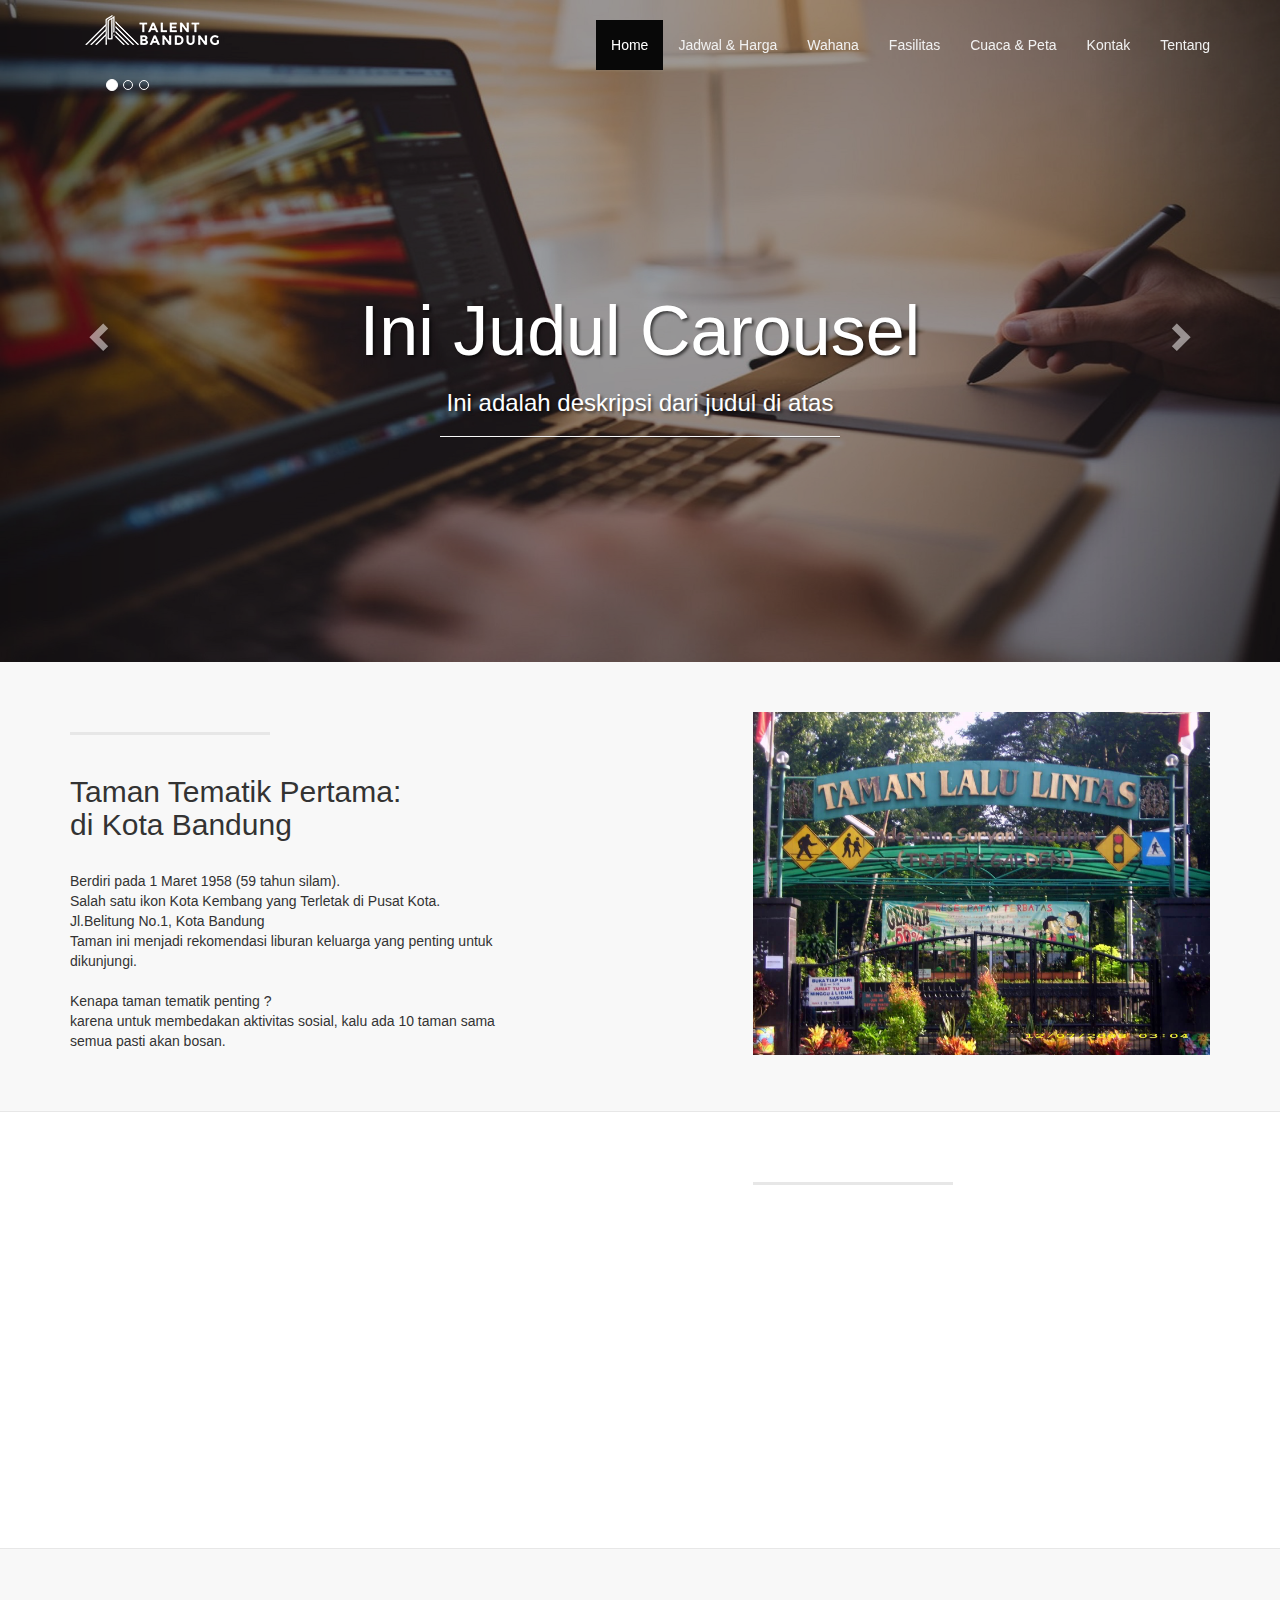
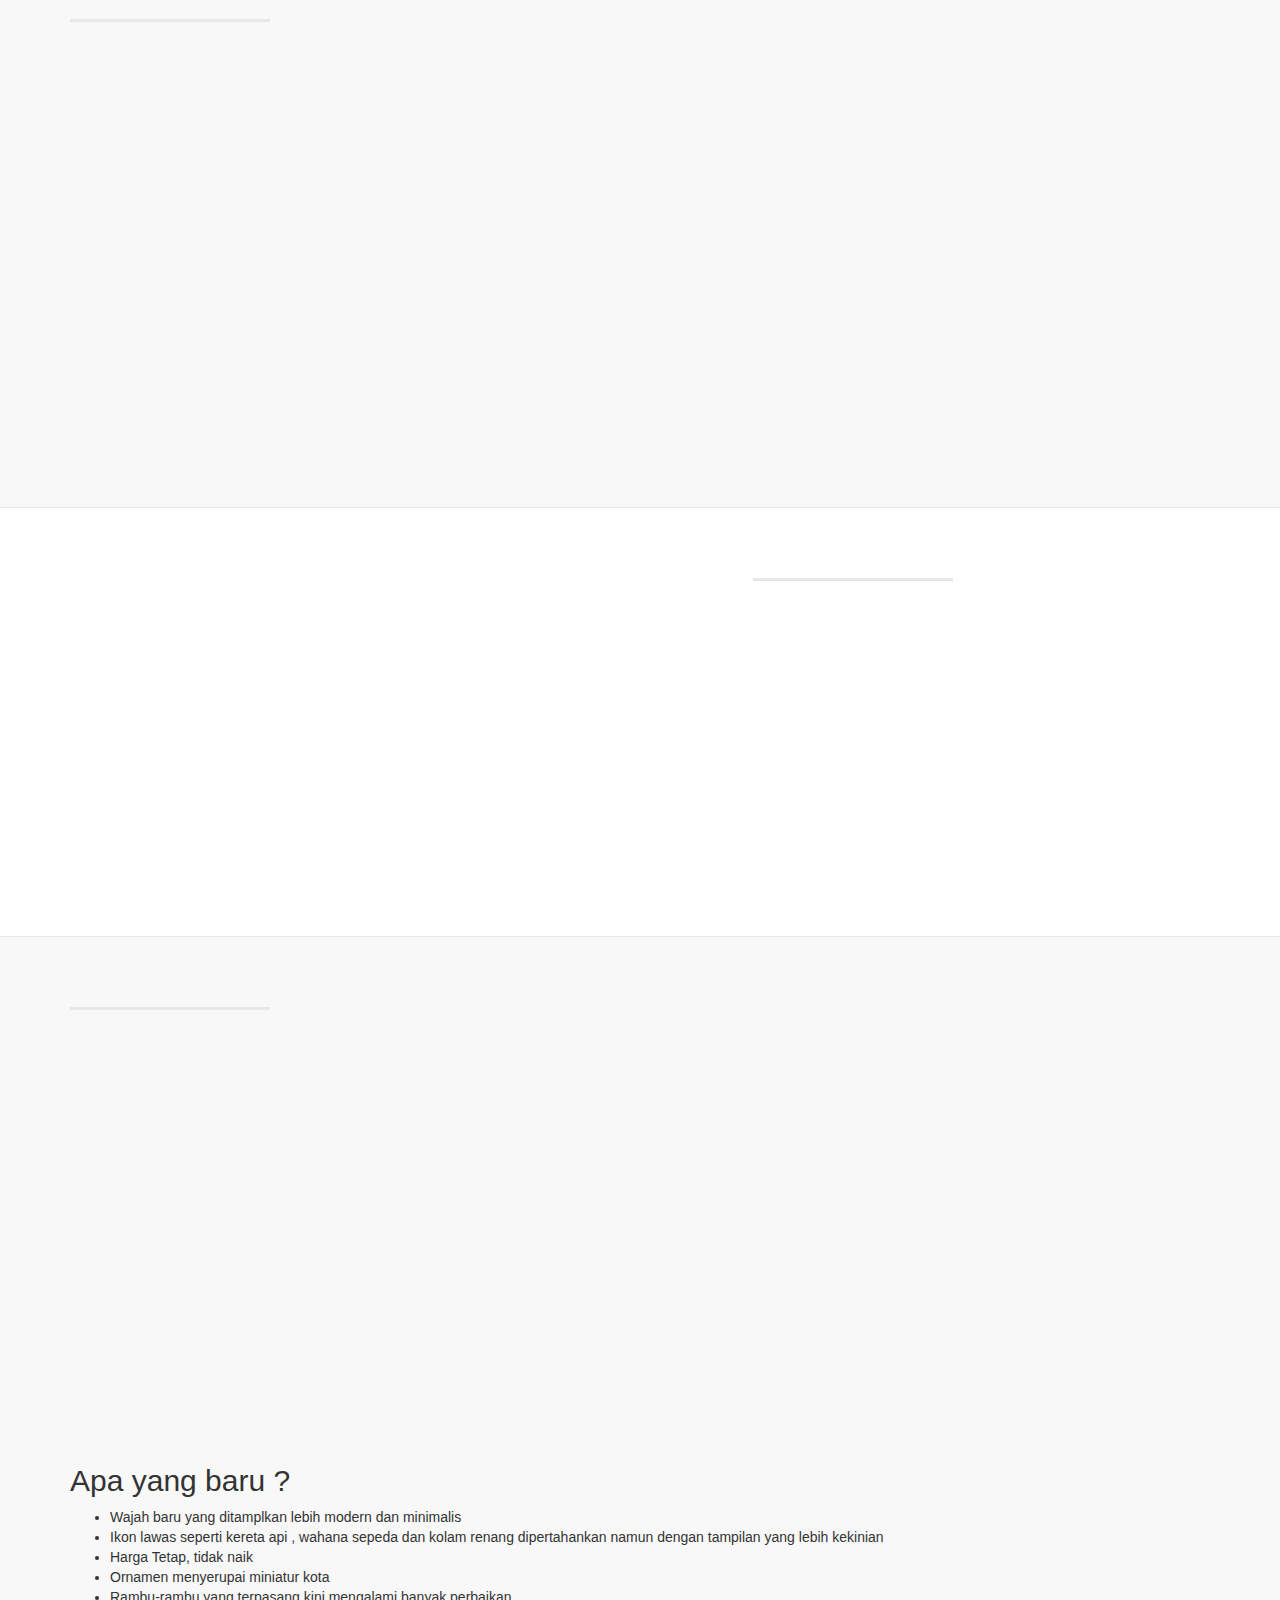
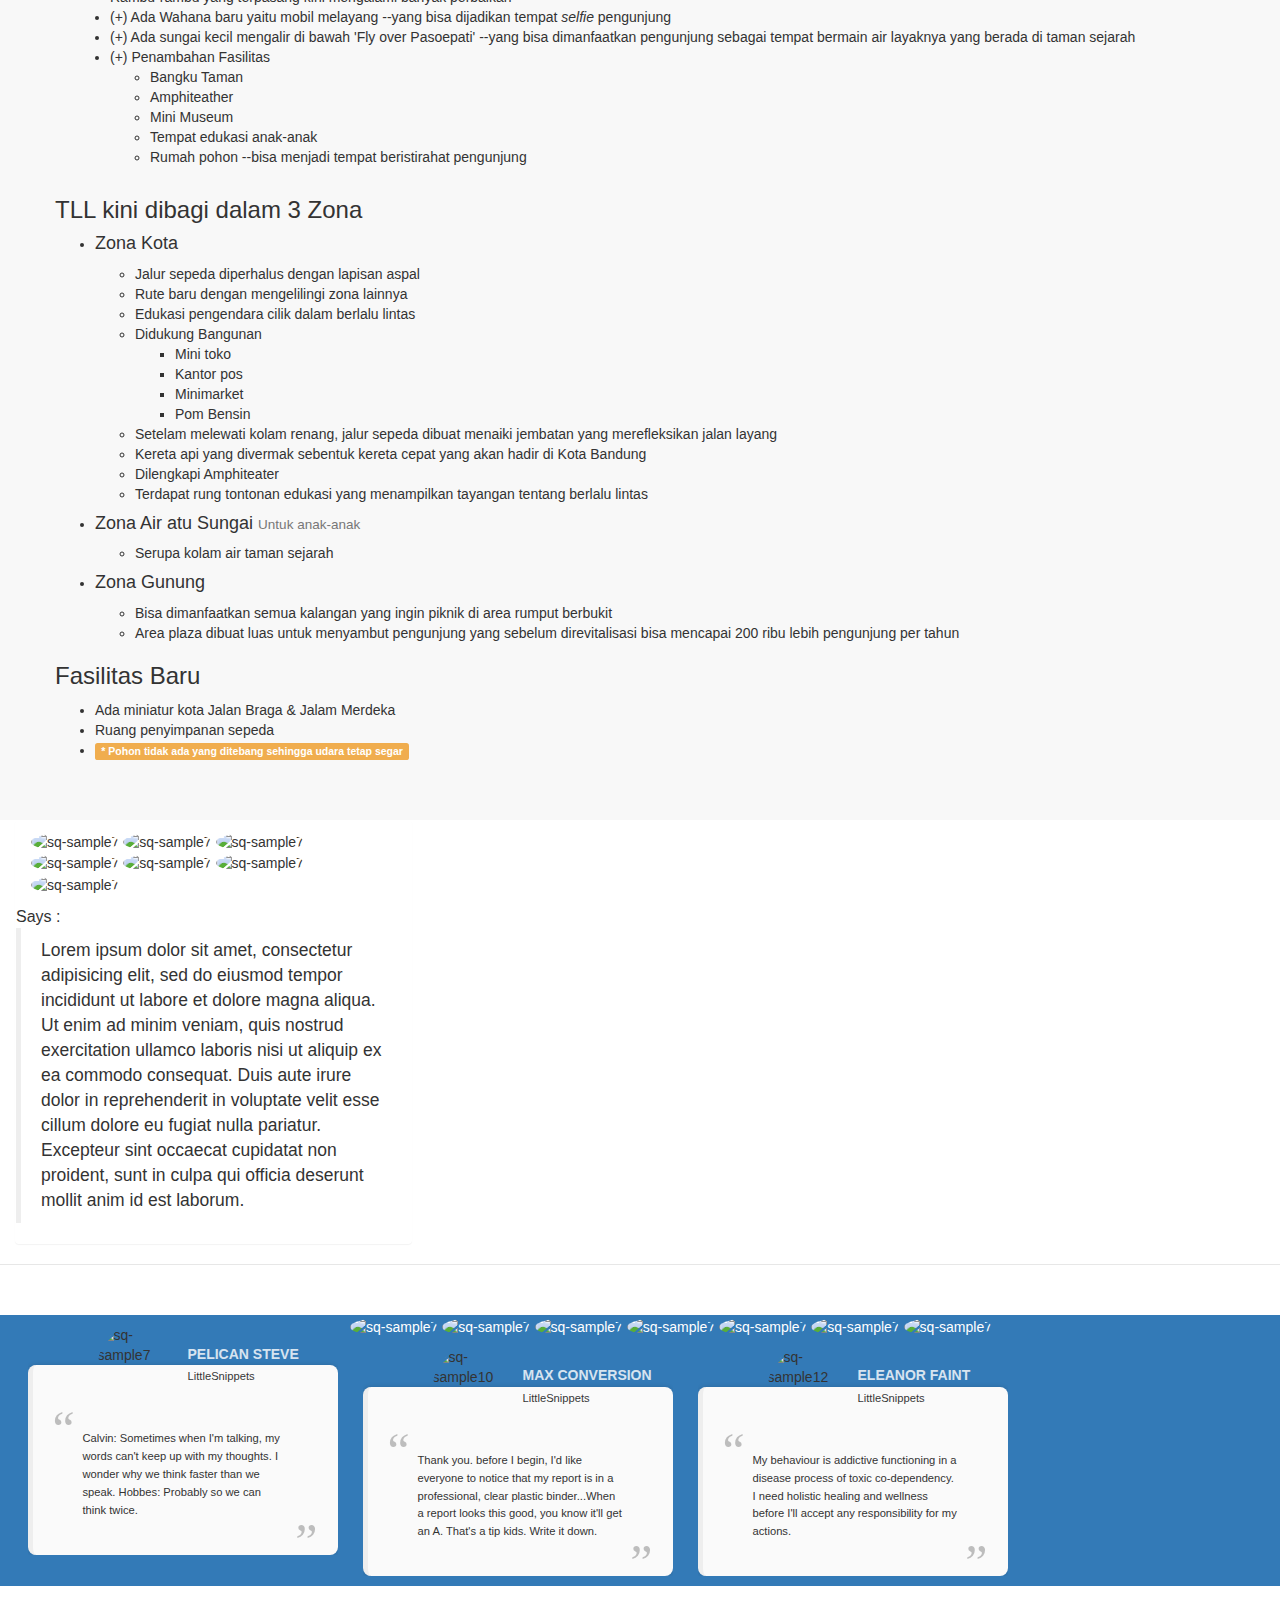
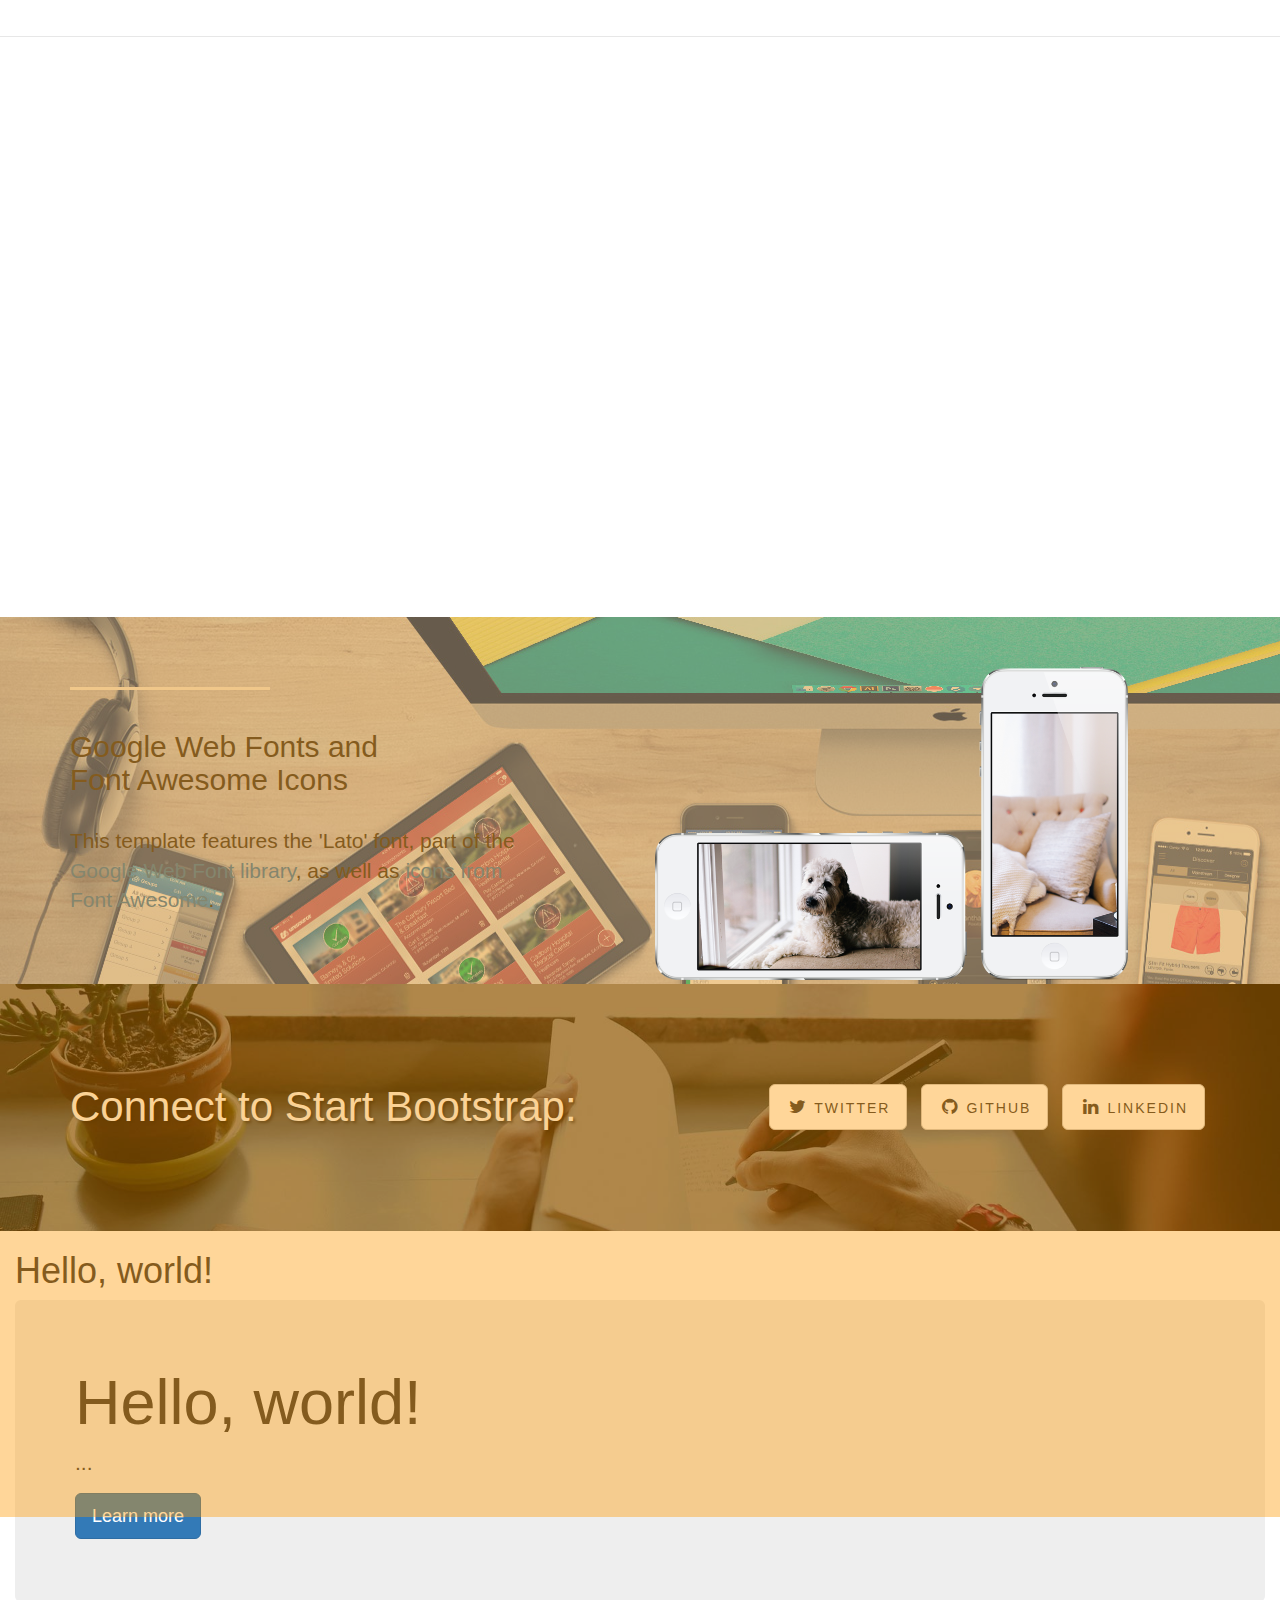
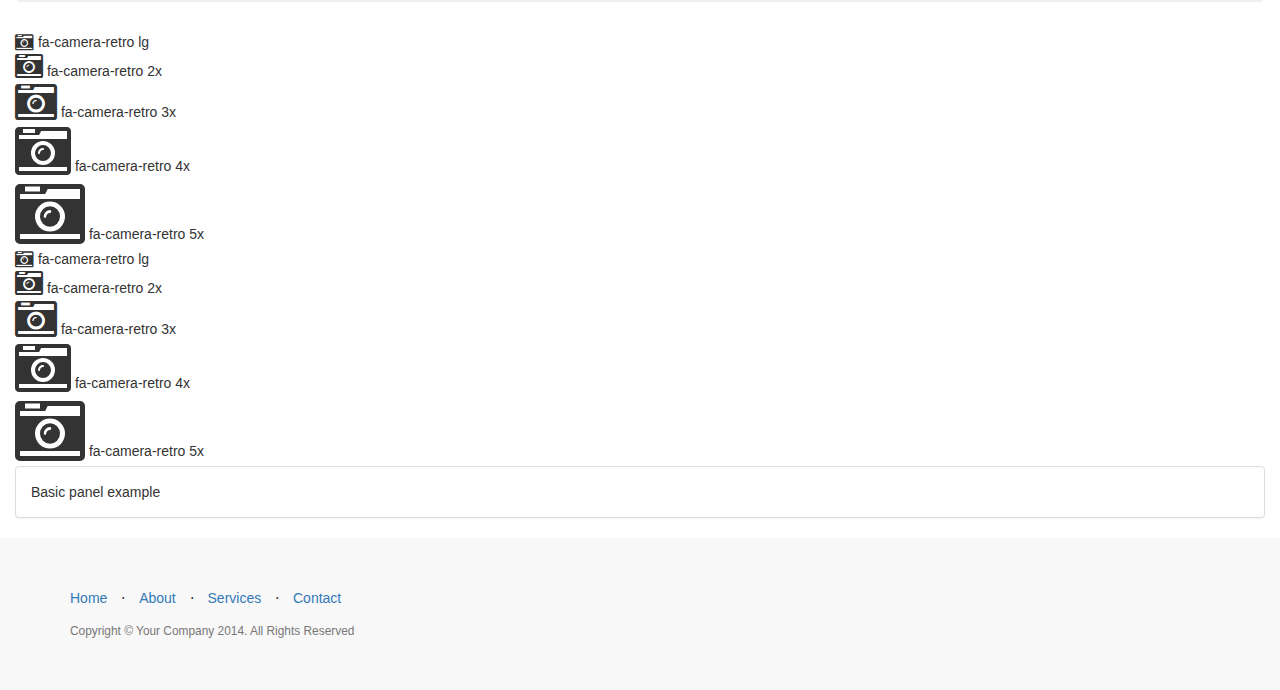
==== commit 22d285b0: "testimoni assets" ====
--- a/backup-index.html
+++ b/backup-index.html
@@ -6,24 +6,24 @@
     <meta name="viewport" content="width=device-width, initial-scale=1">
     <!-- The above 3 meta tags *must* come first in the head; any other head content must come *after* these tags -->
     <title>This Is Bandung: Taman Lalu Lintas AISN</title>
+    <link rel="icon" href="https://goo.gl/images/PEmjnV">
 
     <!-- Bootstrap Core CSS -->
-    <link href="assets/css/bootstrap.css" rel="stylesheet">
-
-    <!-- Custom fonts for this template -->
-    <link href="assets/css/font-awesome.css" rel="stylesheet">
-    <link href="assets/css/simple-line-icons.css" rel="stylesheet">
-    <!-- <link rel="stylesheet" href="https://cdnjs.cloudflare.com/ajax/libs/simple-line-icons/2.4.1/css/simple-line-icons.css"> -->
-    
-    <!-- Custom styles for this template -->
+    <link rel="stylesheet" href="https://maxcdn.bootstrapcdn.com/bootstrap/3.3.7/css/bootstrap.min.css">
+
+    <!-- Custom Fonts Icons  -->
+    <link href="https://cdnjs.cloudflare.com/ajax/libs/font-awesome/4.7.0/css/font-awesome.min.css" rel="stylesheet">
+    <link href="https://cdnjs.cloudflare.com/ajax/libs/simple-line-icons/2.4.1/css/simple-line-icons.min.css" rel="stylesheet">
+
+    <!-- Custom Styles  -->
     <link href="assets/css/app.css" rel="stylesheet">
 
     <!-- Animation Plugin -->
-    <link href="assets/css/animate.css" rel="stylesheet">
-
-    <!-- MapBox -->
-    <script src='https://api.mapbox.com/mapbox-gl-js/v0.42.0/mapbox-gl.js'></script>
-    <link href='https://api.mapbox.com/mapbox-gl-js/v0.42.0/mapbox-gl.css' rel='stylesheet' />
+    <link href="https://cdnjs.cloudflare.com/ajax/libs/animate.css/3.5.2/animate.min.css" rel="stylesheet">
+
+    <!-- MapBox PLugin -->
+    <script src="https://api.mapbox.com/mapbox-gl-js/v0.42.0/mapbox-gl.js"></script>
+    <link href="https://api.mapbox.com/mapbox-gl-js/v0.42.0/mapbox-gl.css" rel="stylesheet" />
 
     <!-- HTML5 shim and Respond.js for IE8 support of HTML5 elements and media queries -->
     <!-- WARNING: Respond.js doesn't work if you view the page via file:// -->
@@ -66,7 +66,7 @@
 
 <!-- carousel -->
 <div class="container-full">
-    
+
     <div id="carousel-img-tll" class="carousel slide" data-ride="carousel">
   <!-- Indicators -->
   <ol class="carousel-indicators">
@@ -123,7 +123,7 @@
     <span class="sr-only">Next</span>
   </a>
     </div>
-</div> 
+</div>
 <!-- End Containe-Full -->
 
 
@@ -136,15 +136,19 @@
                     <div class="clearfix"></div>
                     <div class="">
                         <h2 class="section-heading wow slideInRight">Taman Tematik Pertama:<br>di Kota Bandung</h2>
-                        <p class="wow fadeInUp" data-wow-delay="1s"> <i class="fa fa-place"></i>Salah satu ikon Kota Kembang yang Terletak di Pusat Kota Bandung, Jl.Belitung No.1<br>
+                        <p class="wow fadeInUp" data-wow-delay="1s">
+                        Berdiri pada 1 Maret 1958 (59 tahun silam).<br>
+                        Salah satu ikon Kota Kembang yang Terletak di Pusat Kota. <br>
+                        <i class="icon-mark"></i> Jl.Belitung No.1, Kota Bandung<br>
+                        Taman ini menjadi rekomendasi liburan keluarga yang penting untuk dikunjungi. <br><br>
                         Kenapa taman tematik penting ? <br>
                         karena untuk membedakan aktivitas sosial, kalu ada 10 taman sama semua pasti akan bosan.
                         </p>
-                    </div>    
+                    </div>
 
                 </div>
                 <div class="col-lg-5 col-lg-offset-2 col-sm-6">
-                    <img class="img-responsive wow fadeInUp" data-wow-duration="2s" data-wow-delay="1s" src="assets/img/tll/wall-1.jpg" 
+                    <img class="img-responsive wow fadeInUp" data-wow-duration="2s" data-wow-delay="1s" src="assets/img/tll/wall-1.jpg"
                     alt="">
                 </div>
             </div>
@@ -164,7 +168,9 @@
                     <hr class="section-heading-spacer">
                     <div class="clearfix"></div>
                     <h2 class="section-heading wow slideInLeft">Wisata Edukatif</h2>
-                    <p class="wow fadeInUp" data-wow-delay="1s"> Keberadaan Taman Lalu Lintas sangat penting sebagai wahana bermain dan edukasi bagi anak-anak supaya nanti mereka bisa aman, nyaman, dan besarnya bisa memahami bagaimana berlalu lintas yang baik.</p>
+                    <p class="wow fadeInUp" data-wow-delay="1s"> Keberadaan Taman Lalu Lintas sangat penting sebagai sarana pendidikan usia dini dalam berlalu lintas.<br><br>
+                    Di taman yang sejuk dan juga nyaman ini, anak-anak dapat menikmati indahnya taman dengan berkendara dengan memakai sepeda atau mengendarai kendaraan mini menyusuri jalur buatan yang telah dilengkapi dengan berbagai rambu lalu lintas.<br><br>
+                    Sehingga dapat langsung dapat mempraktekkan pelajaran tentang aturan lalu lintas dalam suasana permainan yang sangat menyenangkan.</p>
                 </div>
                 <div class="col-lg-5 col-sm-pull-6  col-sm-6">
                         <img class="img-responsive wow fadeInDown" src="assets/img/tll/wall-2.jpg" alt="">
@@ -186,9 +192,12 @@
                     <div class="clearfix"></div>
                     <div class="">
                         <h2 class="section-heading wow slideInRight">Taman Tematik yang Nyaman</h2>
-                        <p class="wow fadeInUp" data-wow-delay="1s"> Lingkungan yang luas dan dilengkapi berbagai wahana rekreasi yang cocok bagi seluruh keluarga. Memiliki lingkungan yang sejuk dengan lebih dari 1000 pohon
+                        <p class="wow fadeInUp" data-wow-delay="1s">
+                            Taman Lalu Lintas terbesar se-Asia Tenggara.<br>
+                            Taman seluas 3.5 Ha memiliki lingkungan yang sejuk dengan ±1000  pohon, banyak tanaman bunga, pohon langka yang dirawat dan dilestarikan keberadaannya.<br><br>
+                            Manfaatnya begitu besar bagi kenyamanan lingkungan hidup dan kesehatan masyarakat khususnya Kota Bandung dan  umumnya masyarakat Jawa Barat.
                         </p>
-                    </div>    
+                    </div>
 
                 </div>
                 <div class="col-lg-5 col-lg-offset-2 col-sm-6">
@@ -211,7 +220,10 @@
                     <hr class="section-heading-spacer">
                     <div class="clearfix"></div>
                     <h2 class="section-heading wow slideInLeft">Merupakan Tempat Bermain yang Asyik</h2>
-                    <p class="wow fadeInUp" data-wow-delay="1s"> Didominasi area hijau rerumputan &#038; pohon tua yang tetap tejaga sehingga udara menjadi segar dan membuat pikiran menjadi <i>fresh</i>.  </p>
+                    <p class="wow fadeInUp" data-wow-delay="1s">
+                    Anak-Anak dapat bersenang-senang disana.
+                    Area hijau yang tetap tejaga sehingga udara menjadi segar dan membuat pikiran menjadi <i>fresh</i>.<br><br>
+                    Orang tua juga bisa melepaskan berbagai kepenatan di lingkungan taman yang sangat asri dan tenang sambil menunggui anak-anaknya.  </p>
                 </div>
                 <div class="col-lg-5 col-sm-pull-6  col-sm-6">
                     <section  class="wow fadeInDown" data-wow-duration="2s" data-wow-delay="1s">
@@ -233,18 +245,102 @@
                 <div class="col-lg-5 col-sm-6">
                     <hr class="section-heading-spacer">
                     <div class="clearfix"></div>
-                    <div class="">
                         <h2 class="section-heading wow slideInRight">Kini Tampil Dengan Wajah Baru</h2>
-                        <p class="wow fadeInUp" data-wow-delay="1s"> Wajah baru yang ditamplkan lebih modern dan minimalis.
+                        <p class="wow fadeInUp" data-wow-delay="1s">
+                            Revitalisasi diresmikan pada 29 September 2017 oleh Walikota Bandung.<br><br>
+                            Taman bersejarah ini menjadi keren dan canggih.<br><br>
+                            Banyak perubahan &#038; penambahan ornamen di beberapa titik. <br><br>
                             Revitalisasi yang dilakukan tetap mengutamakan edikasi berlalu lintas dan memadukan kondisi alam Bandung.
                         </p>
-                    </div>    
 
                 </div>
                 <div class="col-lg-5 col-lg-offset-2 col-sm-6">
                     <img class="img-responsive wow fadeInUp"  data-wow-duration="2s" data-wow-delay="1s" src="assets/img/bg-1.jpg" alt="">
                 </div>
             </div>
+            <div class="row">
+                <div class="col-lg-12">
+                    <h2>Apa yang baru ?</h2>
+                    <p>
+                        <ul>
+                            <li>Wajah baru yang ditamplkan lebih modern dan minimalis</li>
+                            <li>Ikon lawas seperti kereta api , wahana sepeda dan kolam renang dipertahankan namun dengan tampilan yang lebih kekinian</li>
+                            <li>Harga Tetap, tidak naik</li>
+                            <li>Ornamen menyerupai miniatur kota </li>
+                            <li>Rambu-rambu yang terpasang kini mengalami banyak perbaikan</li>
+                            <li>(+) Ada Wahana baru yaitu mobil melayang --yang bisa dijadikan tempat <i>selfie</i> pengunjung </li>
+                            <li>(+) Ada sungai kecil mengalir di bawah 'Fly over Pasoepati' --yang bisa dimanfaatkan pengunjung sebagai tempat bermain air layaknya yang berada di taman sejarah </li>
+                            <li>(+) Penambahan Fasilitas
+                                <ul>
+                                    <li>Bangku Taman </li>
+                                    <li>Amphiteather</li>
+                                    <li>Mini Museum</li>
+                                    <li>Tempat edukasi anak-anak</li>
+                                    <li>Rumah pohon --bisa menjadi tempat beristirahat pengunjung</li>
+                                </ul>
+                            </li>
+
+                        </ul>
+                    </p>
+                </div>
+
+                <div class="row">
+                    <div class="col-lg-12">
+                        <h3>TLL kini dibagi dalam 3 Zona</h3>
+                        <ul type="1">
+                            <li>
+                                <h4>Zona Kota</h4>
+                                <ul>
+                                    <li>Jalur sepeda diperhalus dengan lapisan aspal</li>
+                                    <li>Rute baru dengan mengelilingi zona lainnya</li>
+                                    <li>Edukasi pengendara cilik dalam berlalu lintas</li>
+                                    <li>Didukung Bangunan
+                                        <ul type="square">
+                                            <li>Mini toko</li>
+                                            <li>Kantor pos</li>
+                                            <li>Minimarket</li>
+                                            <li>Pom Bensin</li>
+                                        </ul>
+                                    </li>
+                                    <li>Setelam melewati kolam renang, jalur sepeda dibuat menaiki jembatan yang merefleksikan jalan layang</li>
+                                    <li>Kereta api yang divermak sebentuk kereta cepat yang akan hadir di Kota Bandung </li>
+                                    <li>Dilengkapi Amphiteater</li>
+                                    <li>Terdapat rung tontonan edukasi yang menampilkan tayangan tentang berlalu lintas</li>
+
+                                </ul>
+                            </li>
+
+                            <li>
+                                <h4>Zona Air atu Sungai
+                                  <small> Untuk anak-anak</small>
+                                </h4>
+                                <ul>
+                                    <li>Serupa kolam air taman sejarah</li>
+                                </ul>
+                            </li>
+                            <li>
+                                <h4>Zona Gunung</h4>
+                                <ul>
+                                    <li>Bisa dimanfaatkan semua kalangan yang ingin piknik di area rumput berbukit</li>
+                                    <li>Area plaza dibuat luas untuk menyambut pengunjung yang sebelum direvitalisasi bisa mencapai 200 ribu lebih pengunjung per tahun</li>
+                                </ul>
+                            </li>
+
+                        </ul> <!-- TTL dibagi 3 Zona -->
+
+                        <h3>Fasilitas Baru</h3>
+                        <ul> 
+                            <li>Ada miniatur kota Jalan Braga &#038; Jalam Merdeka</li>
+                            <li>Ruang penyimpanan sepeda</li>
+                            <li>
+                                <div  class="label  label-warning">
+                                * Pohon tidak ada yang ditebang sehingga udara tetap segar
+                                </div>
+                            </li>
+                        </ul>
+                    </div>
+                </div>
+            </div>
 
         </div>
         <!-- /.container -->
@@ -253,34 +349,70 @@
     <!-- /.content-section-a -->
 
 
+    <div class="container-fluid ">
+        <div class="row">
+            <div class="col-lg-4">
+                <div class="panel">
+                    <div class="panel-heading ">
+                        <img src="http://www.urbane.co.id/wp-content/uploads/2015/11/m-ridwan-kamil-1-e1461450794101.jpg" alt="sq-sample7" class="img-circle" width="100px">
+                        <img src="http://static.inilah.com/data/berita/foto/2370756.jpg" alt="sq-sample7" class="img-circle" width="100px">
+                        <img src="http://s3-ap-southeast-1.amazonaws.com/swa.co.id/wp-content/uploads/2017/04/Hiroyuki-Fukui.jpg" alt="sq-sample7" class="img-circle" width="100px">
+                        <img src="http://mediaindonesia.com/files/news/2017/11/yo.jpg1.jpg23.jpg" alt="sq-sample7" class="img-circle" width="100px">
+                        <img src="https://i1.wp.com/malangpagi.co/wp-content/uploads/2017/07/IMG-20170720-WA0011.jpg?resize=500%2C500&ssl=1" alt="sq-sample7" class="img-circle" width="100px">
+                        <img src="http://assets.kompas.com/data/photo/2011/09/20/1959128620X310.jpg" alt="sq-sample7" class="img-circle" width="100px">
+                        <img src="https://www.astra.co.id/Public/Images/profil/BOD/2017/HTA.jpg" alt="sq-sample7" class="img-circle" width="100px">
+                    </div>
+                    <div class="panel-title">
+                        Says :
+                    </div>
+                    <blockquote>
+                        Lorem ipsum dolor sit amet, consectetur adipisicing elit, sed do eiusmod
+                        tempor incididunt ut labore et dolore magna aliqua. Ut enim ad minim veniam,
+                        quis nostrud exercitation ullamco laboris nisi ut aliquip ex ea commodo
+                        consequat. Duis aute irure dolor in reprehenderit in voluptate velit esse
+                        cillum dolore eu fugiat nulla pariatur. Excepteur sint occaecat cupidatat non
+                        proident, sunt in culpa qui officia deserunt mollit anim id est laborum.
+                    </blockquote>
+                </div>
+            </div>
+        </div>
+    </div>
 
     <div class="content-section-b">
 
-        <div class="container">
-
-            <div class="row">
-                <div class="col-lg-12">
-                     <figure class="snip1232">
-  <div class="author">
-    <img src="https://s3-us-west-2.amazonaws.com/s.cdpn.io/331810/sq-sample7.jpg" alt="sq-sample7"/>
-    <h5>Pelican Steve</h5><span>LittleSnippets</span>
-  </div>
-  <blockquote>Calvin: Sometimes when I'm talking, my words can't keep up with my thoughts. I wonder why we think faster than we speak. Hobbes: Probably so we can think twice. </blockquote>
-</figure>
-<figure class="snip1232 hover">
-  <div class="author">
-    <img src="https://s3-us-west-2.amazonaws.com/s.cdpn.io/331810/sq-sample10.jpg" alt="sq-sample10"/>
-    <h5>Max Conversion</h5><span>LittleSnippets</span>
-  </div>
-  <blockquote>Thank you. before I begin, I'd like everyone to notice that my report is in a professional, clear plastic binder...When a report looks this good, you know it'll get an A. That's a tip kids. Write it down.</blockquote>
-</figure>
-<figure class="snip1232">
-  <div class="author">
-    <img src="https://s3-us-west-2.amazonaws.com/s.cdpn.io/331810/sq-sample12.jpg" alt="sq-sample12"/>
-    <h5>Eleanor Faint</h5><span>LittleSnippets</span>
-  </div>
-  <blockquote>My behaviour is addictive functioning in a disease process of toxic co-dependency. I need holistic healing and wellness before I'll accept any responsibility for my actions.</blockquote>
-</figure>
+        <div class="container-fluid">
+
+            <div class="row">
+                <div class="col-lg-12 bg-primary">
+                    <img src="http://www.urbane.co.id/wp-content/uploads/2015/11/m-ridwan-kamil-1-e1461450794101.jpg" alt="sq-sample7" class="img-circle" width="100px">
+                    <img src="http://static.inilah.com/data/berita/foto/2370756.jpg" alt="sq-sample7" class="img-circle" width="100px">
+                    <img src="http://s3-ap-southeast-1.amazonaws.com/swa.co.id/wp-content/uploads/2017/04/Hiroyuki-Fukui.jpg" alt="sq-sample7" class="img-circle" width="100px">
+                    <img src="http://mediaindonesia.com/files/news/2017/11/yo.jpg1.jpg23.jpg" alt="sq-sample7" class="img-circle" width="100px">
+                    <img src="https://i1.wp.com/malangpagi.co/wp-content/uploads/2017/07/IMG-20170720-WA0011.jpg?resize=500%2C500&ssl=1" alt="sq-sample7" class="img-circle" width="100px">
+                    <img src="http://assets.kompas.com/data/photo/2011/09/20/1959128620X310.jpg" alt="sq-sample7" class="img-circle" width="100px">
+                    <img src="https://www.astra.co.id/Public/Images/profil/BOD/2017/HTA.jpg" alt="sq-sample7" class="img-circle" width="100px">
+                    <!-- Batas Testimoni -->
+                    <figure class="snip1232">
+                      <div class="author">
+                        <img src="https://s3-us-west-2.amazonaws.com/s.cdpn.io/331810/sq-sample7.jpg" alt="sq-sample7"/>
+                        <h5>Pelican Steve</h5><span>LittleSnippets</span>
+                      </div>
+                        <blockquote>Calvin: Sometimes when I'm talking, my words can't keep up with my thoughts. I wonder why we think faster than we speak. Hobbes: Probably so we can think twice. </blockquote>
+                    </figure>
+                    <figure class="snip1232 hover">
+                      <div class="author">
+                        <img src="https://s3-us-west-2.amazonaws.com/s.cdpn.io/331810/sq-sample10.jpg" alt="sq-sample10"/>
+                        <h5>Max Conversion</h5><span>LittleSnippets</span>
+                      </div>
+                        <blockquote>Thank you. before I begin, I'd like everyone to notice that my report is in a professional, clear plastic binder...When a report looks this good, you know it'll get an A. That's a tip kids. Write it down.</blockquote>
+                    </figure>
+                    <figure class="snip1232">
+                      <div class="author">
+                        <img src="https://s3-us-west-2.amazonaws.com/s.cdpn.io/331810/sq-sample12.jpg" alt="sq-sample12"/>
+                        <h5>Eleanor Faint</h5><span>LittleSnippets</span>
+                      </div>
+                        <blockquote>My behaviour is addictive functioning in a disease process of toxic co-dependency. I need holistic healing and wellness before I'll accept any responsibility for my actions.</blockquote>
+                    </figure>
 
                 </div>
             </div>
@@ -291,16 +423,19 @@
     </div>
     <!-- /.content-section-b -->
 
-   
+
 
 
     <div id="third">
     </div>
 
 
-    <div class="content-section-a">
-
-      <div class="container">
+        <div class="overlay orange">
+
+        </div>
+    <div class="content-section-a" style="background: url(assets/img/baru2.jpg);">
+
+      <div class="container" >
 
         <div class="row">
           <div class="col-lg-5 col-sm-6">
@@ -310,11 +445,13 @@
                     <p class="lead">This template features the 'Lato' font, part of the <a target="_blank" href="http://www.google.com/fonts">Google Web Font library</a>, as well as <a target="_blank" href="http://fontawesome.io">icons from Font Awesome</a>.</p>
           </div>
             <div class="col-lg-5 col-lg-offset-1 col-sm-6">
-              <img class="img-responsive" src="assets/img/phones.png" alt="">
-            </div>        
-            
-        </div>
-        
+                <div class="floating infinite" style="position: absolute; z-index: 3">
+                    <img class="img-responsive " src="assets/img/phones.png" alt="Phones">
+                </div>
+            </div>
+
+        </div>
+
       </div>
       <!-- /.container -->
 
@@ -370,7 +507,7 @@
         <i class="fa fa-camera-retro fa-3x"></i> fa-camera-retro 3x <br>
         <i class="fa fa-camera-retro fa-4x"></i> fa-camera-retro 4x <br>
         <i class="fa fa-camera-retro fa-5x"></i> fa-camera-retro 5x <br>
-    
+
         <div class="panel panel-default">
           <div class="panel-body">
             Basic panel example
@@ -382,7 +519,7 @@
 
 
     <!-- MapBox Template -->
-    
+
     <!-- <div id='map' style='width: 1900px; height: 850px;'></div>
     <script>
       mapboxgl.accessToken = 'pk.eyJ1IjoidGVndWhzaXMxMSIsImEiOiJjamE2NmFub3c4OTVsMzNwZ21rMTEwdXV2In0.SkfZif_xWljXuMNeSakmZg';
@@ -391,7 +528,7 @@
       style: 'mapbox://styles/mapbox/streets-v10'
       });
     </script> -->
-  
+
 
     <div id="disqus_thread"></div>
     <script>
@@ -413,6 +550,12 @@
     </script>
     <noscript>Please enable JavaScript to view the <a href="https://disqus.com/?ref_noscript">comments powered by Disqus.</a></noscript>
 
+    <a href="https://www.accuweather.com/en/id/bandung/208977/driving-current-weather/208977" class="aw-widget-legal">
+<!--
+By accessing and/or using this code snippet, you agree to AccuWeather’s terms and conditions (in English) which can be found at https://www.accuweather.com/en/free-weather-widgets/terms and AccuWeather’s Privacy Statement (in English) which can be found at https://www.accuweather.com/en/privacy.
+-->
+</a><div id="awtd1511205817873" class="aw-widget-36hour"  data-locationkey="" data-unit="c" data-language="en-us" data-useip="true" data-uid="awtd1511205817873" data-editlocation="true" data-lifestyle="driving"></div><script type="text/javascript" src="https://oap.accuweather.com/launch.js"></script>
+
      <!-- Footer -->
     <footer>
         <div class="container">
@@ -442,32 +585,28 @@
     </footer>
 
     <!-- jQuery (necessary for Bootstrap's JavaScript plugins) -->
-    <script src="assets/js/jquery.js"></script>
+
+    <!-- JQuery CDN -->
+    <script src="https://cdnjs.cloudflare.com/ajax/libs/jquery/3.2.1/jquery.min.js"></script>
+    <!-- Custom Js -->
     <script src="assets/js/app.js"></script>
-    <script src="assets/js/jquery.viewportchecker.js"></script>
-    <script src="assets/js/bootstrap.min.js"></script>
+    <!-- bootstrap CDN -->
+    <script src="https://maxcdn.bootstrapcdn.com/bootstrap/3.3.7/js/bootstrap.min.js"></script>
+    <!-- Disqus -->
     <script id="dsq-count-scr" src="//teguhsiswanto11-github-io.disqus.com/count.js" async></script>
-
-    <!-- Include all compiled plugins (below), or include individual files as needed -->
+    <!-- Parallax -->
     <script type="text/javascript">
-    // parallax    
+    // parallax
         $(document).ready(function(){
             $('#third').parallax("10%",0.6);
             });
 
-    // show and hide when scrolling
-        jQuery(document).ready(function() {
-        jQuery('.post').addClass("hidden").viewportChecker({
-            classToAdd: 'visible animated slideInUp',
-            offset: 100
-            });
-        });
     </script>
-    <!-- Link and Active WOW.js -->
-    <script src="assets/js/wow.min.js"></script>
+    <!-- wow.js -->
+    <script src="https://cdnjs.cloudflare.com/ajax/libs/wow/1.1.2/wow.min.js"></script>
     <script>
         new WOW().init();
     </script>
 
   </body>
-</html>+</html>
--- a/assets/css/app.css
+++ b/assets/css/app.css
@@ -3,16 +3,6 @@
  * Copyright 2013-2017 Start Bootstrap
  * Licensed under MIT (https://github.com/BlackrockDigital/startbootstrap-landing-page/blob/master/LICENSE)
  */
-
-body, html {
-  width: 100%;
-  height: 100%;
-}
-
-body, h1, h2, h3, h4, h5, h6 {
-  font-family: "Lato", "Helvetica Neue", Helvetica, Arial, sans-serif;
-  font-weight: 700;
-}
 
 .intro-header {
   padding-top: 50px;
@@ -151,6 +141,31 @@
   margin: 15px 0 0;
 }
 
+/* Carousel */
+.carousel-indicators {
+  bottom: 84% /*20px*/;
+  left: 10%;
+}
+
+/* Navigation */
+.navbar-inverse {
+  background-color: rgba(255, 255, 255, 0.0); 
+  border: none;
+}
+ .navbar-right {
+    transition: 1s ease-out;
+}
+.navbar-inverse .navbar-nav > li > a {
+  color: #f1f1f1; /*#9d9d9d*/
+}
+.navbar-inverse .navbar-collapse,
+.navbar-inverse .navbar-form {
+  margin-top: 2rem;
+  transition: 1s ease-in-out;
+}
+.navbar-default .navbar-collapse, .navbar-default .navbar-form {
+    transition: 2s ease;
+}
 
 /* Overlay for Carousel */
 .overlay {
@@ -161,6 +176,9 @@
     background-color: #080d15;
     opacity: .4;
 }
+.overlay.orange {
+   background-color: #ff9900
+}
 .logo-white{
   background: url(../img/logo-talentbandung-white-small.png);
 }
@@ -209,6 +227,59 @@
    color: #070707;
    padding-top: 20px;
 }
+
+/* Floating for Infinite animation */
+.floating{
+  animation-name: floating;
+  animation-iteration-count: infinite;
+  animation-duration: 5.5s;
+
+  /*-webkit-animation-name: floating;
+  -webkit-animation-iteration-count: infinite;
+  -webkit-animation-duration: 1.5s;*/
+/*  animation-name: floating;
+  -webkit-animation-name: floating;
+
+  animation-duration: 1.5s; 
+  -webkit-animation-duration: 1.5s;
+
+  animation-iteration-count: infinite;
+  -webkit-animation-iteration-count: infinite;
+*/
+}
+@keyframes floating {
+  0% {
+    transform: translateX(0%);  
+  }
+  20% {
+    transform: translate(20%,0);  
+  } 
+  40% {
+    transform: translate(20%,40%);  
+  } 
+  60% {
+    transform: translate(-40%,40%);  
+  } 
+  80% {
+    transform: translate(-40%,-20%);
+  }
+  100% {
+    transform: translateX(0%);
+  }     
+}
+
+/*@-webkit-keyframes floating {
+  0% {
+    -webkit-transform: translateY(10%);  
+  }
+  50% {
+    -webkit-transform: translateX(20%);  
+  } 
+  100% {
+    -webkit-transform: translateY(100%);
+  }     
+}*/
+
 
 /* Testimonial Card */
 figure.snip1232 {
